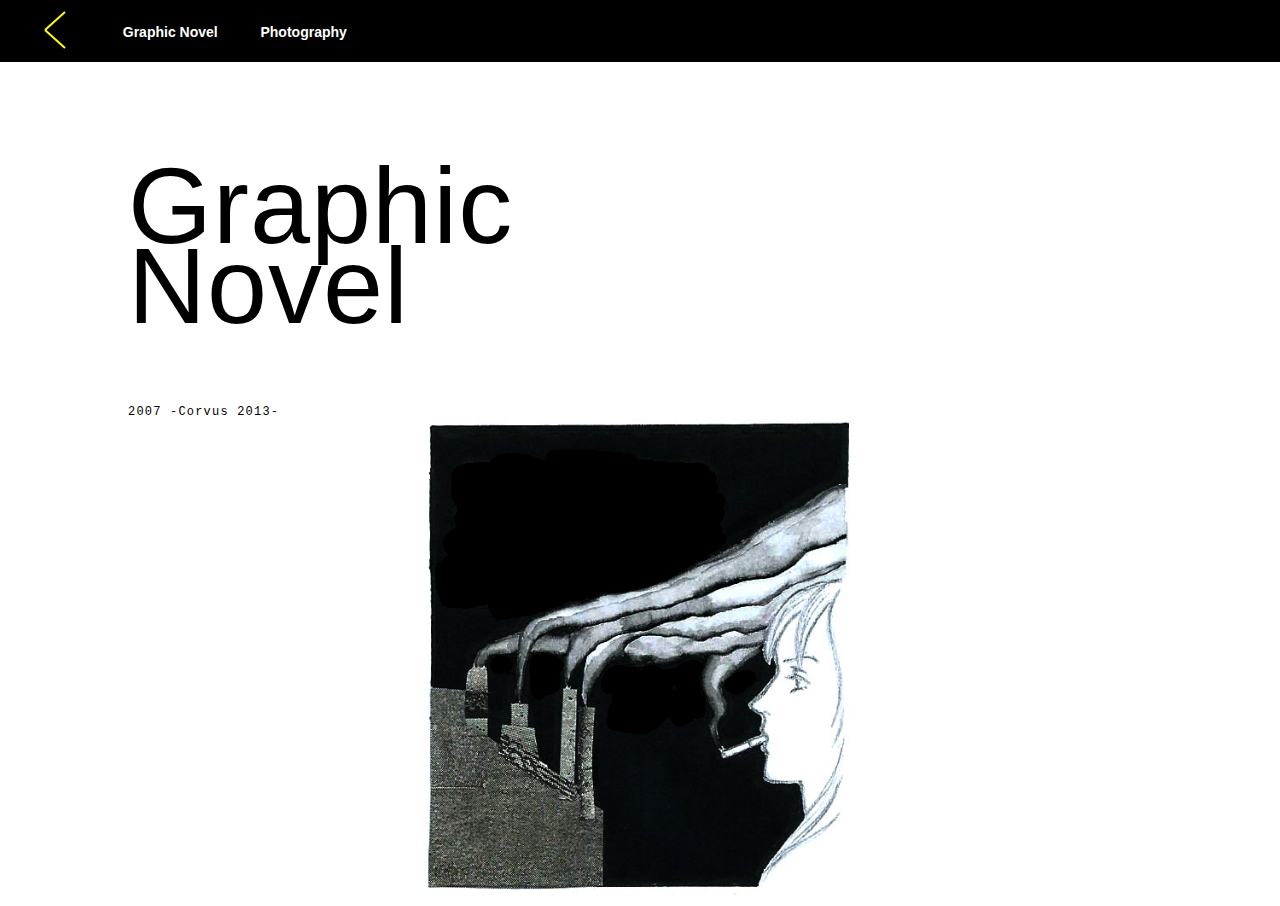
==== works.html @ 2b560200 "Add files via upload" ====
<!DOCTYPE html>
<html>
	<head>
		<meta charset="utf-8">
		<meta name="viewport" content="width=device-width, initial-scale=1">
		<meta name="description" content="I want to make website">
		<link rel="icon" type="image/png" sizes="64x64" href="./img/logo.png">
		<title>Udaldi - works</title>
		<link rel="stylesheet" href="./css/normalize.css">
		<link rel="stylesheet" href="./css/gridsystem.css">
		<link rel="stylesheet" href="./css/common.css">
		<link rel="stylesheet" href="./css/works.css">
	</head>

	<body>
		<div class="wrapper">
			<div class="top_frame">
				<div class="top_bg">
					<nav>
						<div class="xs_layout">
							<input type="checkbox" class="naviCheck" checked="checked" id="xs_nav" style="display: none;" />
							<label id="xs_nav_label" for="xs_nav">
								<svg class="visible_checked"><use xlink:href="#menu"></use></svg>
								<svg class="hidden_checked"><use xlink:href="#cross"></use></svg>
							</label>
							<div id="xs_navbar">
								<ul>
									<li><a href="index.html#works"><svg><use xlink:href="#goprev"></use></svg></a></li>
									<li><a href="#graphicNovel">Graphic Novel</a></li>
									<li><a href="#photography">Photography</a></li>
								</ul>
							</div><!-- xs_navbar -->
						</div><!-- xs_layout -->
						<div class="md_layout white_text">
							<ul id="navbar">
								<li><a href="index.html#works"><svg><use xlink:href="#goprev"></use></svg></a></li>
								<li><a href="#graphicNovel">Graphic Novel</a></li>
								<li><a href="#photography">Photography</a></li>
							</ul>
						</div><!-- md_layout -->
					</nav>
					
					<!-- PRELUDIO -->
					<div id="top" class="setAnchor"></div>
					<div class="contentSpace">
						<div class="chapterName">Graphic<br />Novel<br /><br /></div>
						<div id="graphicNovel_bg">
							<div class="workTypewriter black_text">
								<p id="captureText"></p>
							</div>
						</div>
					</div>
				</div><!--contentSpace-->
			</div><!--top_frame-->
			
			
			
			<div class="pagetop">
				<a href="#"><svg><use xlink:href="#pagetop"></use></svg></a>
			</div>
			
			
			<footer>
				<p class="copyright gray_text">Copyright &copy; 2019 Udaldi. All Rights Reserved.</p>
			</footer>
		</div><!--wrapper-->
		
		<script type="text/javascript" src="./js/jquery.min.js"></script>
		<script type="text/javascript" src="./js/works.js"></script>
		
		<svg version="1.1" xmlns="http://www.w3.org/2000/svg" xmlns:xlink="http://www.w3.org/1999/xlink" style="display: none;">
			<symbol id="menu">
				<line x1="2" x2="38" y1="5" y2="5" stroke-width="2"/>
				<line x1="2" x2="38" y1="20" y2="20" stroke-width="2"/>
				<line x1="2" x2="38" y1="35" y2="35" stroke-width="2"/>
			</symbol>
			<symbol id="cross">
				<line x1="5" x2="35" y1="5" y2="35" stroke-width="2"/>
				<line x1="5" x2="35" y1="35" y2="5" stroke-width="2"/>
			</symbol>
			<symbol id="godown">
				<line x1="2" x2="20" y1="5" y2="25" stroke-width="2"/>
				<line x1="20" x2="38" y1="25" y2="5" stroke-width="2"/>
			</symbol>
			<symbol id="goprev">
				<line x1="5" x2="25" y1="20" y2="2" stroke-width="2"/>
				<line x1="5" x2="25" y1="20" y2="38" stroke-width="2"/>
			</symbol>
			<symbol id="gonext">
				<line x1="5" x2="25" y1="2" y2="20" stroke-width="2"/>
				<line x1="25" x2="5" y1="20" y2="38" stroke-width="2"/>
			</symbol>
			<symbol id="pagetop">
				<line x1="2" x2="20" y1="30" y2="10" stroke-width="2"/>
				<line x1="20" x2="38" y1="10" y2="30" stroke-width="2"/>
				<line x1="2" x2="20" y1="20" y2="0" stroke-width="2"/>
				<line x1="20" x2="38" y1="0" y2="20" stroke-width="2"/>
			</symbol>
			<symbol id="clickme">
				<circle cx="90" cy="90" r="20" stroke-width="10" stroke-opacity="0.9"/>
				<circle cx="90" cy="90" r="40" stroke-width="10" stroke-opacity="0.7"/>
				<circle cx="90" cy="90" r="80" stroke-width="5" stroke-opacity="0.4"/ >
			</symbol>
		</svg>
	</body>
</html>
---- css/gridsystem.css ----
@charset "UTF-8";

.row {
  margin-right: -15px;
  margin-left: -15px;
}
.img-responsive {
  display: block;
  max-width: 100%;
  height: auto;
}
.col-xs-1, .col-sm-1, .col-md-1, .col-lg-1, .col-xs-2, .col-sm-2, .col-md-2, .col-lg-2, .col-xs-3, .col-sm-3, .col-md-3, .col-lg-3, .col-xs-4, .col-sm-4, .col-md-4, .col-lg-4, .col-xs-5, .col-sm-5, .col-md-5, .col-lg-5, .col-xs-6, .col-sm-6, .col-md-6, .col-lg-6, .col-xs-7, .col-sm-7, .col-md-7, .col-lg-7, .col-xs-8, .col-sm-8, .col-md-8, .col-lg-8, .col-xs-9, .col-sm-9, .col-md-9, .col-lg-9, .col-xs-10, .col-sm-10, .col-md-10, .col-lg-10, .col-xs-11, .col-sm-11, .col-md-11, .col-lg-11, .col-xs-12, .col-sm-12, .col-md-12, .col-lg-12 {
  position: relative;
  min-height: 1px;
  padding-right: 15px;
  padding-left: 15px;
}
.col-xs-1, .col-xs-2, .col-xs-3, .col-xs-4, .col-xs-5, .col-xs-6, .col-xs-7, .col-xs-8, .col-xs-9, .col-xs-10, .col-xs-11, .col-xs-12 {
  float: left;
}
.col-xs-12 {
  width: 100%;
}
.col-xs-11 {
  width: 91.66666667%;
}
.col-xs-10 {
  width: 83.33333333%;
}
.col-xs-9 {
  width: 75%;
}
.col-xs-8 {
  width: 66.66666667%;
}
.col-xs-7 {
  width: 58.33333333%;
}
.col-xs-6 {
  width: 50%;
}
.col-xs-5 {
  width: 41.66666667%;
}
.col-xs-4 {
  width: 33.33333333%;
}
.col-xs-3 {
  width: 25%;
}
.col-xs-2 {
  width: 16.66666667%;
}
.col-xs-1 {
  width: 8.33333333%;
}
.col-xs-pull-12 {
  right: 100%;
}
.col-xs-pull-11 {
  right: 91.66666667%;
}
.col-xs-pull-10 {
  right: 83.33333333%;
}
.col-xs-pull-9 {
  right: 75%;
}
.col-xs-pull-8 {
  right: 66.66666667%;
}
.col-xs-pull-7 {
  right: 58.33333333%;
}
.col-xs-pull-6 {
  right: 50%;
}
.col-xs-pull-5 {
  right: 41.66666667%;
}
.col-xs-pull-4 {
  right: 33.33333333%;
}
.col-xs-pull-3 {
  right: 25%;
}
.col-xs-pull-2 {
  right: 16.66666667%;
}
.col-xs-pull-1 {
  right: 8.33333333%;
}
.col-xs-pull-0 {
  right: auto;
}
.col-xs-push-12 {
  left: 100%;
}
.col-xs-push-11 {
  left: 91.66666667%;
}
.col-xs-push-10 {
  left: 83.33333333%;
}
.col-xs-push-9 {
  left: 75%;
}
.col-xs-push-8 {
  left: 66.66666667%;
}
.col-xs-push-7 {
  left: 58.33333333%;
}
.col-xs-push-6 {
  left: 50%;
}
.col-xs-push-5 {
  left: 41.66666667%;
}
.col-xs-push-4 {
  left: 33.33333333%;
}
.col-xs-push-3 {
  left: 25%;
}
.col-xs-push-2 {
  left: 16.66666667%;
}
.col-xs-push-1 {
  left: 8.33333333%;
}
.col-xs-push-0 {
  left: auto;
}
.col-xs-offset-12 {
  margin-left: 100%;
}
.col-xs-offset-11 {
  margin-left: 91.66666667%;
}
.col-xs-offset-10 {
  margin-left: 83.33333333%;
}
.col-xs-offset-9 {
  margin-left: 75%;
}
.col-xs-offset-8 {
  margin-left: 66.66666667%;
}
.col-xs-offset-7 {
  margin-left: 58.33333333%;
}
.col-xs-offset-6 {
  margin-left: 50%;
}
.col-xs-offset-5 {
  margin-left: 41.66666667%;
}
.col-xs-offset-4 {
  margin-left: 33.33333333%;
}
.col-xs-offset-3 {
  margin-left: 25%;
}
.col-xs-offset-2 {
  margin-left: 16.66666667%;
}
.col-xs-offset-1 {
  margin-left: 8.33333333%;
}
.col-xs-offset-0 {
  margin-left: 0;
}
@media (min-width: 768px) {
  .col-sm-1, .col-sm-2, .col-sm-3, .col-sm-4, .col-sm-5, .col-sm-6, .col-sm-7, .col-sm-8, .col-sm-9, .col-sm-10, .col-sm-11, .col-sm-12 {
    float: left;
  }
  .col-sm-12 {
    width: 100%;
  }
  .col-sm-11 {
    width: 91.66666667%;
  }
  .col-sm-10 {
    width: 83.33333333%;
  }
  .col-sm-9 {
    width: 75%;
  }
  .col-sm-8 {
    width: 66.66666667%;
  }
  .col-sm-7 {
    width: 58.33333333%;
  }
  .col-sm-6 {
    width: 50%;
  }
  .col-sm-5 {
    width: 41.66666667%;
  }
  .col-sm-4 {
    width: 33.33333333%;
  }
  .col-sm-3 {
    width: 25%;
  }
  .col-sm-2 {
    width: 16.66666667%;
  }
  .col-sm-1 {
    width: 8.33333333%;
  }
  .col-sm-pull-12 {
    right: 100%;
  }
  .col-sm-pull-11 {
    right: 91.66666667%;
  }
  .col-sm-pull-10 {
    right: 83.33333333%;
  }
  .col-sm-pull-9 {
    right: 75%;
  }
  .col-sm-pull-8 {
    right: 66.66666667%;
  }
  .col-sm-pull-7 {
    right: 58.33333333%;
  }
  .col-sm-pull-6 {
    right: 50%;
  }
  .col-sm-pull-5 {
    right: 41.66666667%;
  }
  .col-sm-pull-4 {
    right: 33.33333333%;
  }
  .col-sm-pull-3 {
    right: 25%;
  }
  .col-sm-pull-2 {
    right: 16.66666667%;
  }
  .col-sm-pull-1 {
    right: 8.33333333%;
  }
  .col-sm-pull-0 {
    right: auto;
  }
  .col-sm-push-12 {
    left: 100%;
  }
  .col-sm-push-11 {
    left: 91.66666667%;
  }
  .col-sm-push-10 {
    left: 83.33333333%;
  }
  .col-sm-push-9 {
    left: 75%;
  }
  .col-sm-push-8 {
    left: 66.66666667%;
  }
  .col-sm-push-7 {
    left: 58.33333333%;
  }
  .col-sm-push-6 {
    left: 50%;
  }
  .col-sm-push-5 {
    left: 41.66666667%;
  }
  .col-sm-push-4 {
    left: 33.33333333%;
  }
  .col-sm-push-3 {
    left: 25%;
  }
  .col-sm-push-2 {
    left: 16.66666667%;
  }
  .col-sm-push-1 {
    left: 8.33333333%;
  }
  .col-sm-push-0 {
    left: auto;
  }
  .col-sm-offset-12 {
    margin-left: 100%;
  }
  .col-sm-offset-11 {
    margin-left: 91.66666667%;
  }
  .col-sm-offset-10 {
    margin-left: 83.33333333%;
  }
  .col-sm-offset-9 {
    margin-left: 75%;
  }
  .col-sm-offset-8 {
    margin-left: 66.66666667%;
  }
  .col-sm-offset-7 {
    margin-left: 58.33333333%;
  }
  .col-sm-offset-6 {
    margin-left: 50%;
  }
  .col-sm-offset-5 {
    margin-left: 41.66666667%;
  }
  .col-sm-offset-4 {
    margin-left: 33.33333333%;
  }
  .col-sm-offset-3 {
    margin-left: 25%;
  }
  .col-sm-offset-2 {
    margin-left: 16.66666667%;
  }
  .col-sm-offset-1 {
    margin-left: 8.33333333%;
  }
  .col-sm-offset-0 {
    margin-left: 0;
  }
}
@media (min-width: 992px) {
  .col-md-1, .col-md-2, .col-md-3, .col-md-4, .col-md-5, .col-md-6, .col-md-7, .col-md-8, .col-md-9, .col-md-10, .col-md-11, .col-md-12 {
    float: left;
  }
  .col-md-12 {
    width: 100%;
  }
  .col-md-11 {
    width: 91.66666667%;
  }
  .col-md-10 {
    width: 83.33333333%;
  }
  .col-md-9 {
    width: 75%;
  }
  .col-md-8 {
    width: 66.66666667%;
  }
  .col-md-7 {
    width: 58.33333333%;
  }
  .col-md-6 {
    width: 50%;
  }
  .col-md-5 {
    width: 41.66666667%;
  }
  .col-md-4 {
    width: 33.33333333%;
  }
  .col-md-3 {
    width: 25%;
  }
  .col-md-2 {
    width: 16.66666667%;
  }
  .col-md-1 {
    width: 8.33333333%;
  }
  .col-md-pull-12 {
    right: 100%;
  }
  .col-md-pull-11 {
    right: 91.66666667%;
  }
  .col-md-pull-10 {
    right: 83.33333333%;
  }
  .col-md-pull-9 {
    right: 75%;
  }
  .col-md-pull-8 {
    right: 66.66666667%;
  }
  .col-md-pull-7 {
    right: 58.33333333%;
  }
  .col-md-pull-6 {
    right: 50%;
  }
  .col-md-pull-5 {
    right: 41.66666667%;
  }
  .col-md-pull-4 {
    right: 33.33333333%;
  }
  .col-md-pull-3 {
    right: 25%;
  }
  .col-md-pull-2 {
    right: 16.66666667%;
  }
  .col-md-pull-1 {
    right: 8.33333333%;
  }
  .col-md-pull-0 {
    right: auto;
  }
  .col-md-push-12 {
    left: 100%;
  }
  .col-md-push-11 {
    left: 91.66666667%;
  }
  .col-md-push-10 {
    left: 83.33333333%;
  }
  .col-md-push-9 {
    left: 75%;
  }
  .col-md-push-8 {
    left: 66.66666667%;
  }
  .col-md-push-7 {
    left: 58.33333333%;
  }
  .col-md-push-6 {
    left: 50%;
  }
  .col-md-push-5 {
    left: 41.66666667%;
  }
  .col-md-push-4 {
    left: 33.33333333%;
  }
  .col-md-push-3 {
    left: 25%;
  }
  .col-md-push-2 {
    left: 16.66666667%;
  }
  .col-md-push-1 {
    left: 8.33333333%;
  }
  .col-md-push-0 {
    left: auto;
  }
  .col-md-offset-12 {
    margin-left: 100%;
  }
  .col-md-offset-11 {
    margin-left: 91.66666667%;
  }
  .col-md-offset-10 {
    margin-left: 83.33333333%;
  }
  .col-md-offset-9 {
    margin-left: 75%;
  }
  .col-md-offset-8 {
    margin-left: 66.66666667%;
  }
  .col-md-offset-7 {
    margin-left: 58.33333333%;
  }
  .col-md-offset-6 {
    margin-left: 50%;
  }
  .col-md-offset-5 {
    margin-left: 41.66666667%;
  }
  .col-md-offset-4 {
    margin-left: 33.33333333%;
  }
  .col-md-offset-3 {
    margin-left: 25%;
  }
  .col-md-offset-2 {
    margin-left: 16.66666667%;
  }
  .col-md-offset-1 {
    margin-left: 8.33333333%;
  }
  .col-md-offset-0 {
    margin-left: 0;
  }
}
@media (min-width: 1200px) {
  .col-lg-1, .col-lg-2, .col-lg-3, .col-lg-4, .col-lg-5, .col-lg-6, .col-lg-7, .col-lg-8, .col-lg-9, .col-lg-10, .col-lg-11, .col-lg-12 {
    float: left;
  }
  .col-lg-12 {
    width: 100%;
  }
  .col-lg-11 {
    width: 91.66666667%;
  }
  .col-lg-10 {
    width: 83.33333333%;
  }
  .col-lg-9 {
    width: 75%;
  }
  .col-lg-8 {
    width: 66.66666667%;
  }
  .col-lg-7 {
    width: 58.33333333%;
  }
  .col-lg-6 {
    width: 50%;
  }
  .col-lg-5 {
    width: 41.66666667%;
  }
  .col-lg-4 {
    width: 33.33333333%;
  }
  .col-lg-3 {
    width: 25%;
  }
  .col-lg-2 {
    width: 16.66666667%;
  }
  .col-lg-1 {
    width: 8.33333333%;
  }
  .col-lg-pull-12 {
    right: 100%;
  }
  .col-lg-pull-11 {
    right: 91.66666667%;
  }
  .col-lg-pull-10 {
    right: 83.33333333%;
  }
  .col-lg-pull-9 {
    right: 75%;
  }
  .col-lg-pull-8 {
    right: 66.66666667%;
  }
  .col-lg-pull-7 {
    right: 58.33333333%;
  }
  .col-lg-pull-6 {
    right: 50%;
  }
  .col-lg-pull-5 {
    right: 41.66666667%;
  }
  .col-lg-pull-4 {
    right: 33.33333333%;
  }
  .col-lg-pull-3 {
    right: 25%;
  }
  .col-lg-pull-2 {
    right: 16.66666667%;
  }
  .col-lg-pull-1 {
    right: 8.33333333%;
  }
  .col-lg-pull-0 {
    right: auto;
  }
  .col-lg-push-12 {
    left: 100%;
  }
  .col-lg-push-11 {
    left: 91.66666667%;
  }
  .col-lg-push-10 {
    left: 83.33333333%;
  }
  .col-lg-push-9 {
    left: 75%;
  }
  .col-lg-push-8 {
    left: 66.66666667%;
  }
  .col-lg-push-7 {
    left: 58.33333333%;
  }
  .col-lg-push-6 {
    left: 50%;
  }
  .col-lg-push-5 {
    left: 41.66666667%;
  }
  .col-lg-push-4 {
    left: 33.33333333%;
  }
  .col-lg-push-3 {
    left: 25%;
  }
  .col-lg-push-2 {
    left: 16.66666667%;
  }
  .col-lg-push-1 {
    left: 8.33333333%;
  }
  .col-lg-push-0 {
    left: auto;
  }
  .col-lg-offset-12 {
    margin-left: 100%;
  }
  .col-lg-offset-11 {
    margin-left: 91.66666667%;
  }
  .col-lg-offset-10 {
    margin-left: 83.33333333%;
  }
  .col-lg-offset-9 {
    margin-left: 75%;
  }
  .col-lg-offset-8 {
    margin-left: 66.66666667%;
  }
  .col-lg-offset-7 {
    margin-left: 58.33333333%;
  }
  .col-lg-offset-6 {
    margin-left: 50%;
  }
  .col-lg-offset-5 {
    margin-left: 41.66666667%;
  }
  .col-lg-offset-4 {
    margin-left: 33.33333333%;
  }
  .col-lg-offset-3 {
    margin-left: 25%;
  }
  .col-lg-offset-2 {
    margin-left: 16.66666667%;
  }
  .col-lg-offset-1 {
    margin-left: 8.33333333%;
  }
  .col-lg-offset-0 {
    margin-left: 0;
  }
}
---- css/common.css ----
@charset "UTF-8";

/* Variables fijos:
	max-width: 1400px;
	xs-design-margin-left: 20px;
	md-design-margin-left: 10%;
	navbar-height: 62px;
*/

/* font color */
.black_text {color: #000000; }
.white_text {color: #ffffff; }
.gray_text {color: #a0a0a0; }
.darkGray_text {color: #444444; }
.red_text {color: #cc1111; }
.orange_text {color: #e53300; }
.cream_text {color: #e0cda7; }
.green_text {color: #00712f; }

/* header */
html, body {
	height: 100%;
	width: 100%;
	cursor: url("../img/cursor3.png") 12 12, auto;
	font-family: Helvetica, Arial;
	font-size: 10px;
}
a {
	cursor: url("../img/cursor4.png") 12 12, auto;
}
.wrapper {
	height: 100%;
	width: 100%;
	max-width: 1400px;
	margin-left: auto;
	margin-right: auto;
}
/* Navigation */
nav {
	position: fixed;
	height: 62px;
	width: 100%;
	max-width: 1400px;
	z-index: 2;
	background: #000000;
}

#navbar > li {
	display: inline-block;
	vertical-align: middle;
	padding-right: 4rem;
	font-size: 1.4rem;
	font-weight: bold;
}
#navbar > li:hover {
	color: yellow;
}
#navbar > li svg {
	fill: transparent;
	width: 40px;
	height: 40px;
}
#xs_nav_label {
	cursor: url("../img/cursor4.png") 12 12, auto;
}
#xs_nav_label svg {
	fill: transparent;
	width: 40px;
	height: 40px;
	margin-top: 8px;
	margin-left: 3.5rem;
}
.visible_checked {
	display: none;
}
.hidden_checked {
	display: block;
}
#xs_nav:checked + label .hidden_checked {
	display: none;
}
#xs_nav:checked + label .visible_checked {
	display: block;
}
#xs_nav_label svg:hover {
	stroke: white;
}
#xs_nav:checked ~ #xs_navbar {
	display: none;
}
#xs_navbar {
	display: block;
	position: fixed;
	top: 62px;
	left: 0;
	width: 100%;
	height: 100%;
	min-height: 500px;
	background: rgba(55,55,55,.9);
	z-index: 10;
}
#xs_navbar ul {
	list-style-type: none;
	font-size: 2rem;
	margin-top: 3rem;
	color: #ffffff;
	font-weight: bold;
}
#xs_navbar li {
	margin-top: 3rem;
}
#xs_navbar a:hover {
	color: yellow;
}
#xs_navbar svg {
	fill: transparent;
	width: 40px;
	height: 40px;
}
/* Body under nav */
.content {
	position: relative;
	height: 100%;
	width: 100%;
	max-width: 1400px;
	margin-left: auto;
	margin-right: auto;
	margin: 2rem;
	top: 100px;
}
.contentSpace {
	padding: 100px 20px 0px;
	height: 100%;
}
@media (min-width: 768px) {
	.contentSpace {
		padding-top: 13%;
		padding-left: 10%;
		width: 80%;
		height: 80%;
		text-align: left;
		float: left;
	}
}
.setAnchor {
  position: relative;
 // top: -62px;
}
#goDown {
	position: relative;
	width: 20%;
	height: 30px;
	left: 40%;
	text-align: center;
	bottom: 30px;
	z-index: 3;
	-webkit-animation: vertVib 3s ease infinite;
}
#goDown svg {
	stroke: #ffffff;
	width: 40px;
	height: 40px;
}
@keyframes vertVib {
  0% { transform:translateY(0); }
  5% { transform:translateY(0);  }
  10% { transform:translateY(0); }
  20% { transform:translateY(-15px); }
  25% { transform:translateY(0); }
  30% { transform:translateY(-15px); }
  50% { transform:translateY(0); }
  100% { transform:translateY(0); }
}
@-webkit-keyframes vertVib {
  0% { -webkit-transform:translateY(0); }
  5% { -webkit-transform:translateY(0);  }
  10% { -webkit-transform:translateY(0); }
  20% { -webkit-transform:translateY(-15px); }
  25% { -webkit-transform:translateY(0); }
  30% { -webkit-transform:translateY(-15px); }
  50% { -webkit-transform:translateY(0); }
  100% { -webkit-transform:translateY(0); }
}
@-moz-keyframes vertVib {
  0% { -moz-transform:translateY(0); }
  5% { -moz-transform:translateY(0);  }
  10% { -moz-transform:translateY(0); }
  20% { -moz-transform:translateY(-15px); }
  25% { -moz-transform:translateY(0); }
  30% { -moz-transform:translateY(-15px); }
  50% { -moz-transform:translateY(0); }
  100% { -moz-transform:translateY(0); }
}
@-ms-keyframes vertVib {
  0% { -ms-transform:translateY(0); }
  5% { -ms-transform:translateY(0);  }
  10% { -ms-transform:translateY(0); }
  20% { -ms-transform:translateY(-15px); }
  25% { -ms-transform:translateY(0); }
  30% { -ms-transform:translateY(-15px); }
  50% { -ms-transform:translateY(0); }
  100% { -ms-transform:translateY(0); }
}
@-o-keyframes vertVib {
  0% { -o-transform:translateY(0); }
  5% { -o-transform:translateY(0);  }
  10% { -o-transform:translateY(0); }
  20% { -o-transform:translateY(-15px); }
  25% { -o-transform:translateY(0); }
  30% { -o-transform:translateY(-15px); }
  50% { -o-transform:translateY(0); }
  100% { -o-transform:translateY(0); }
}
.chapterName {
	letter-spacing: .3rem;
	font-family: helvetica;
	font-size: 5.8rem;
	line-height: 4rem;
}
.readable {
	text-shadow: #000000 0px 0 5px;
}
@media (min-width: 768px) {
	.chapterName {
		letter-spacing: .1rem;
		font-size: 10.8rem;
		line-height: 8rem;
	}
}

/* Got to the Top Page */
.pagetop {
	position: fixed;
	height: 40px;
	width: 100%;
	max-width: 1400px;
	bottom: 0px;
	text-align: right;
	z-index: 2;
	display: none;
}
.pagetop svg {
	fill: transparent;
	stroke: white;
	width: 60px;
	height: 40px;
}
.pagetop svg:hover {
	stroke: white;
}
/* footer */
footer {
	position: absolute;
	background: #ffffff;
	height: 100px;
	width: 100%;
	max-width: 1400px;
	cursor: url("../img/cursor2.png") 12 12, auto;
}
.copyright {
	text-align: center;
	font-family: arial;
	font-size: x-small;
	margin: 1.5rem;
}

/* Responsive Design */
@media (max-width: 767px) {
	.xs_layout {
		display: block;
	}
	.md_layout {
		display: none;
	}
	html, body {
		font-size: 9px;
	}
}
@media (min-width: 768px) {
	.xs_layout {
		display: none;
	}
	.md_layout {
		display: block;
	}
}
/* Navigation symbols color */
#navbar > li svg,
#xs_nav_label svg,
#xs_navbar svg,
.pagetop svg,
#xs_navbar svg {
	stroke: yellow;
}
---- css/works.css ----
@charset "UTF-8";

#work_bg {
	background-image: url("../img/worksBG.jpg");
	background-position: center;
	background-repeat: no-repeat;
	background-size: cover;
	margin-left: auto;
	margin-right: auto;
	width: 100%;
	height: 100%;
	padding: 0;
	z-index: 1;
}

.worksTblXS {
	font-family: Helvetica, Arial;
	font-size: 2rem;
	font-weight: normal;
	width: 100%;
	height: 65%;
	min-height: 350px;
	text-align: center;
	margin: 0 auto;
	table-layout: fixed;
}
.worksTblXS td {
	min-height: 150px;
	height: 33%;
	width: 100%;
	overflow: hidden;
}
.worksTblXS td > div {
	position: relative;
	padding: 10px;
}
#clickMe {
	text-align: center;
	padding-top: 10%;
	animation: blinker 7s linear infinite;
}
#clickMe svg {
	fill: transparent;
	stroke: #e0cda7;
	width: 180px;
	height: 180px;
}
@keyframes blinker {
  50% {
    opacity: 0;
  }
}
@media (min-width: 768px) {

}

/* WORKS.HTML */
/* workTypewriter effect */
#graphicNovel_bg {
	background-image: url("../img/workBG03.png");
	background-position: center;
	background-repeat: no-repeat;
	background-size: contain;
	margin-left: auto;
	margin-right: auto;
	width: 100%;
	height: 500px;
	padding: 0;
	z-index: 1;
}
.workTypewriter #captureText {
	position: relative;
	overflow: hidden;
	border-right: .10em solid transparent;
	white-space: nowrap;
	margin: 0 auto;
	letter-spacing: .10em;
	font-family: courier new, courier;
	font-size: 1.2rem;
	float: left;
	width: 0;
	-webkit-transition: all 2.8s linear 0s;
	transition: all 2.8s linear 0s;
}
.workTypewriter #captureText.type {
	width: 35rem;;
}
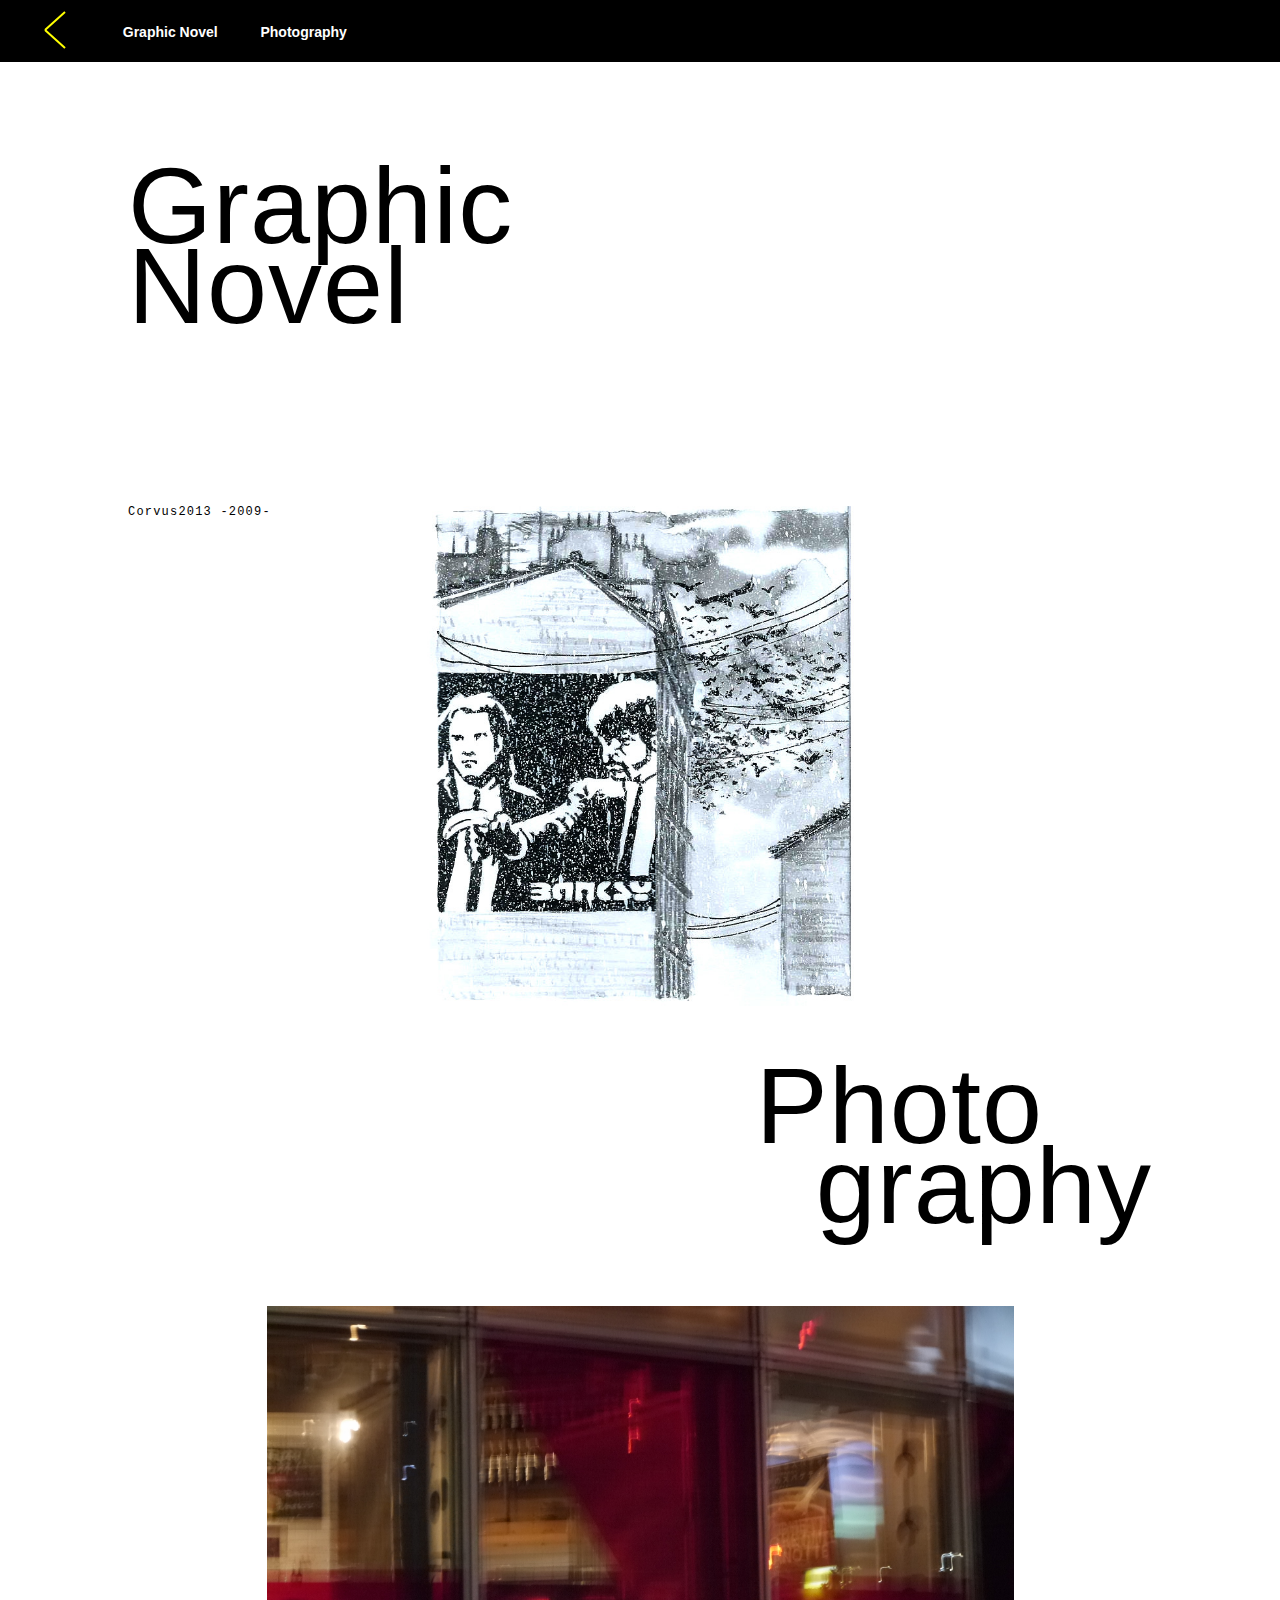
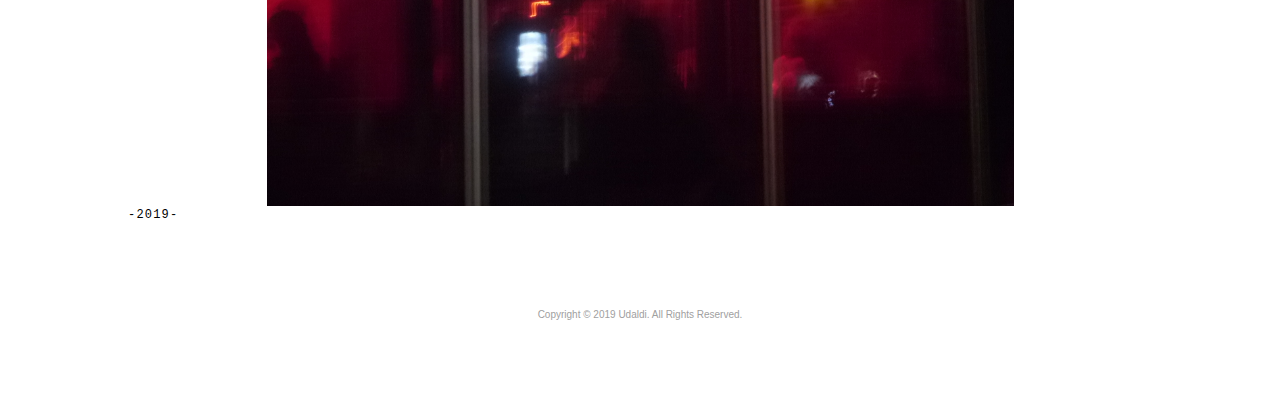
==== commit e2c141e2: "Add files via upload" ====
--- a/works.html
+++ b/works.html
@@ -16,55 +16,62 @@
 	<body>
 		<div class="wrapper">
 			<div class="top_frame">
-				<div class="top_bg">
-					<nav>
-						<div class="xs_layout">
-							<input type="checkbox" class="naviCheck" checked="checked" id="xs_nav" style="display: none;" />
-							<label id="xs_nav_label" for="xs_nav">
-								<svg class="visible_checked"><use xlink:href="#menu"></use></svg>
-								<svg class="hidden_checked"><use xlink:href="#cross"></use></svg>
-							</label>
-							<div id="xs_navbar">
-								<ul>
-									<li><a href="index.html#works"><svg><use xlink:href="#goprev"></use></svg></a></li>
-									<li><a href="#graphicNovel">Graphic Novel</a></li>
-									<li><a href="#photography">Photography</a></li>
-								</ul>
-							</div><!-- xs_navbar -->
-						</div><!-- xs_layout -->
-						<div class="md_layout white_text">
-							<ul id="navbar">
+				<nav>
+					<div class="xs_layout">
+						<input type="checkbox" class="naviCheck" checked="checked" id="xs_nav" style="display: none;" />
+						<label id="xs_nav_label" for="xs_nav">
+							<svg class="visible_checked"><use xlink:href="#menu"></use></svg>
+							<svg class="hidden_checked"><use xlink:href="#cross"></use></svg>
+						</label>
+						<div id="xs_navbar">
+							<ul>
 								<li><a href="index.html#works"><svg><use xlink:href="#goprev"></use></svg></a></li>
 								<li><a href="#graphicNovel">Graphic Novel</a></li>
 								<li><a href="#photography">Photography</a></li>
 							</ul>
-						</div><!-- md_layout -->
-					</nav>
-					
-					<!-- PRELUDIO -->
-					<div id="top" class="setAnchor"></div>
-					<div class="contentSpace">
-						<div class="chapterName">Graphic<br />Novel<br /><br /></div>
-						<div id="graphicNovel_bg">
-							<div class="workTypewriter black_text">
-								<p id="captureText"></p>
-							</div>
+						</div><!-- xs_navbar -->
+					</div><!-- xs_layout -->
+					<div class="md_layout white_text">
+						<ul id="navbar">
+							<li><a href="index.html#works"><svg><use xlink:href="#goprev"></use></svg></a></li>
+							<li><a href="#graphicNovel">Graphic Novel</a></li>
+							<li><a href="#photography">Photography</a></li>
+						</ul>
+					</div><!-- md_layout -->
+				</nav>
+				
+				<div id="graphicNovel" class="setAnchor"></div>
+				<div class="contentSpace">
+					<div class="chapterName">Graphic<br />Novel<br /><br /></div>
+					<div id="graphicNovel_bg">
+						<div class="workTypewriter black_text">
+							<p id="captureText"></p>
 						</div>
 					</div>
 				</div><!--contentSpace-->
 			</div><!--top_frame-->
 			
-			
-			
+			<div id="photography" class="setAnchor"></div>
+			<div class="top_frame">
+				<div class="contentSpace">
+					<div class="chapterName rightAlign">Photo&emsp;<br />graphy<br /><br /></div>
+					<div class="workTypewriter black_text">
+						<div id="photo_bg"></div>
+						<p id="picCapText"></p>
+					</div>
+					<footer>
+				<p class="copyright gray_text">Copyright &copy; 2019 Udaldi. All Rights Reserved.</p>
+			</footer>
+				</div>
+				
+			</div>
+
 			<div class="pagetop">
 				<a href="#"><svg><use xlink:href="#pagetop"></use></svg></a>
 			</div>
-			
-			
-			<footer>
-				<p class="copyright gray_text">Copyright &copy; 2019 Udaldi. All Rights Reserved.</p>
-			</footer>
+						
 		</div><!--wrapper-->
+		
 		
 		<script type="text/javascript" src="./js/jquery.min.js"></script>
 		<script type="text/javascript" src="./js/works.js"></script>
--- a/css/common.css
+++ b/css/common.css
@@ -16,6 +16,7 @@
 .orange_text {color: #e53300; }
 .cream_text {color: #e0cda7; }
 .green_text {color: #00712f; }
+.yellowBG {background-color: yellow;}
 
 /* header */
 html, body {
@@ -141,6 +142,10 @@
 		text-align: left;
 		float: left;
 	}
+}
+.rightAlign {
+	text-align: right;
+	float: right;
 }
 .setAnchor {
   position: relative;
@@ -250,7 +255,6 @@
 }
 /* footer */
 footer {
-	position: absolute;
 	background: #ffffff;
 	height: 100px;
 	width: 100%;
--- a/css/works.css
+++ b/css/works.css
@@ -1,5 +1,11 @@
 @charset "UTF-8";
 
+.top_frame {
+	background: #ffffff;
+	height: 100%;
+	width: 100%;
+//	overflow: hidden;
+}
 #work_bg {
 	background-image: url("../img/worksBG.jpg");
 	background-position: center;
@@ -50,25 +56,45 @@
     opacity: 0;
   }
 }
-@media (min-width: 768px) {
-
-}
 
 /* WORKS.HTML */
 /* workTypewriter effect */
 #graphicNovel_bg {
-	background-image: url("../img/workBG03.png");
+	background-image: url("../img/corvus2013.jpg");
 	background-position: center;
 	background-repeat: no-repeat;
 	background-size: contain;
 	margin-left: auto;
 	margin-right: auto;
 	width: 100%;
-	height: 500px;
+	height: 300px;
 	padding: 0;
 	z-index: 1;
 }
-.workTypewriter #captureText {
+#photo_bg {
+	background-image: url("../img/worksBG.jpg");
+	background-position: center;
+	background-repeat: no-repeat;
+	background-size: contain;
+	margin-left: auto;
+	margin-right: auto;
+	width: 100%;
+	height: 300px;
+	padding: 0;
+	z-index: 1;
+	display: inline-block;
+}
+@media (min-width: 768px) {
+	#graphicNovel_bg,
+	#photo_bg {
+		height: 500px;
+	}
+}
+.workTypewriter {
+	margin-bottom: 100px;
+}
+.workTypewriter #captureText,
+.workTypewriter #picCapText {
 	position: relative;
 	overflow: hidden;
 	border-right: .10em solid transparent;
@@ -82,6 +108,8 @@
 	-webkit-transition: all 2.8s linear 0s;
 	transition: all 2.8s linear 0s;
 }
-.workTypewriter #captureText.type {
+.workTypewriter #captureText.type,
+.workTypewriter #picCapText.type {
 	width: 35rem;;
 }
+
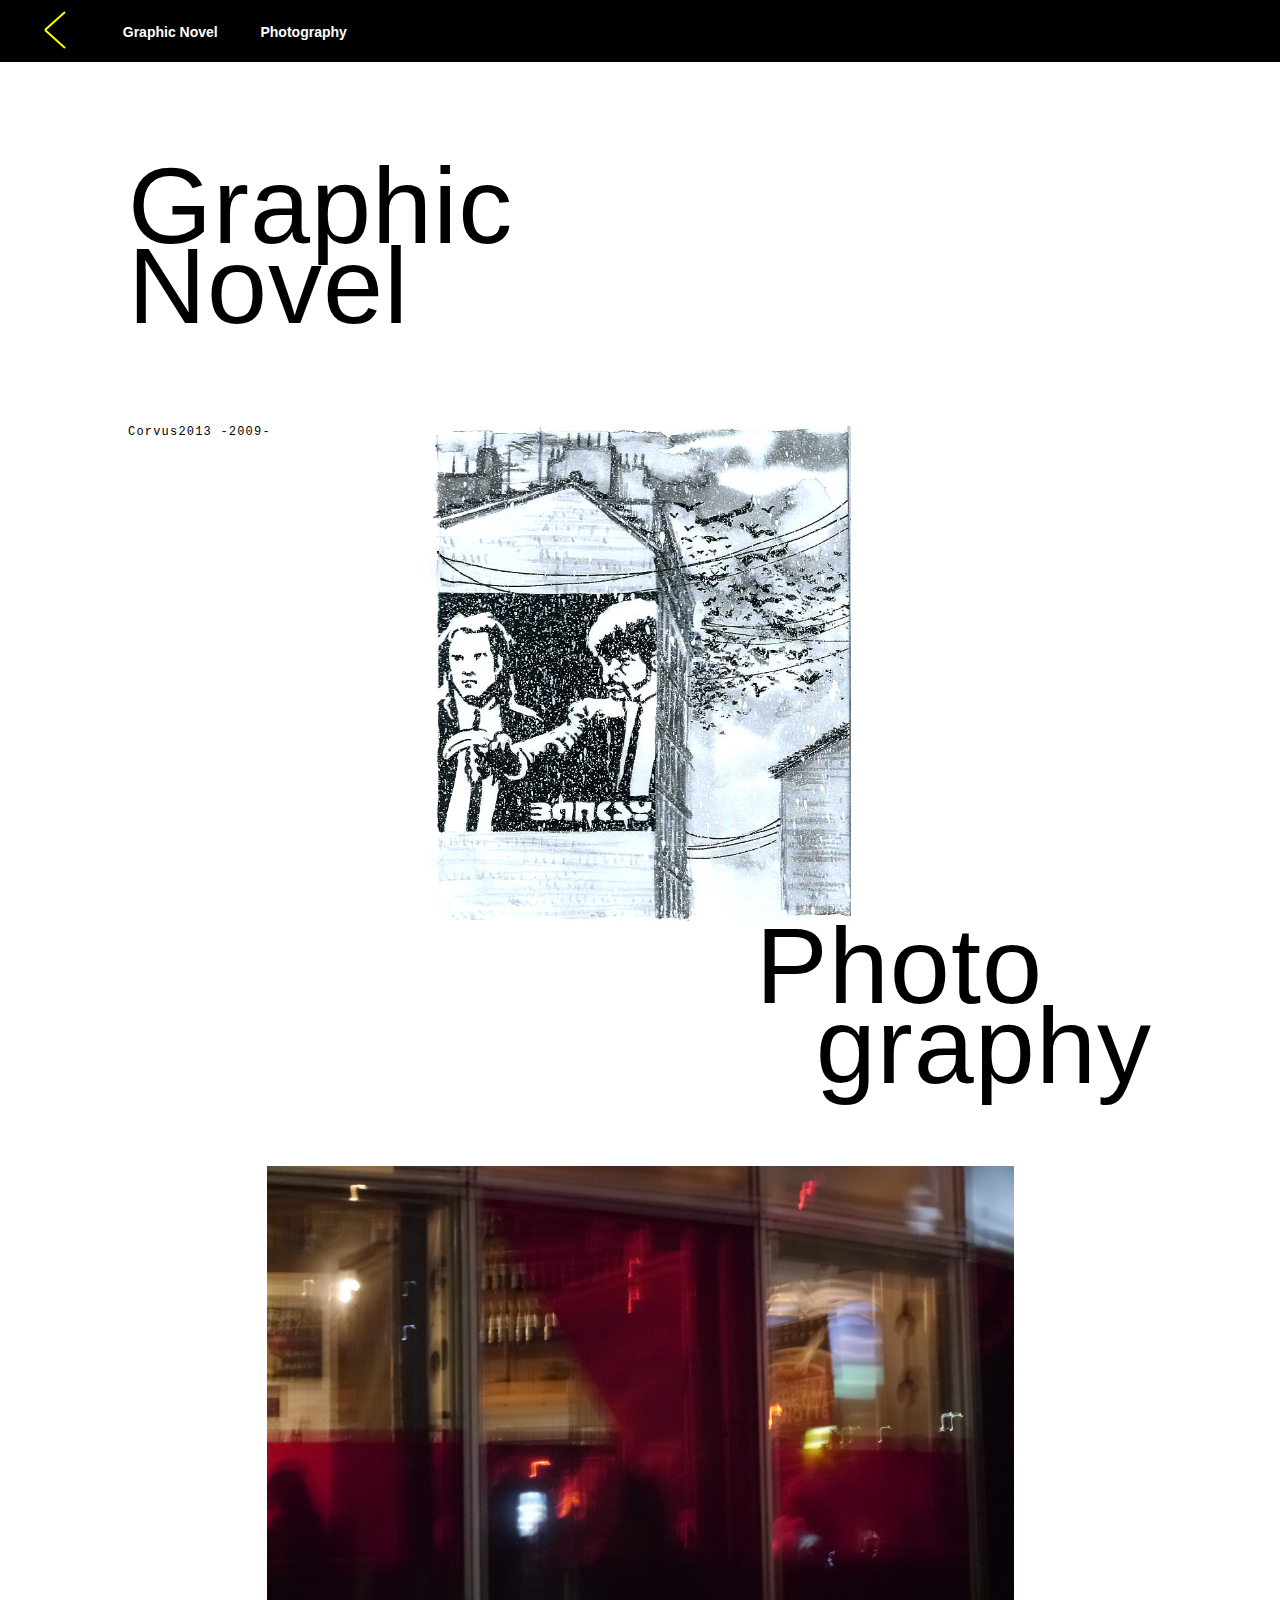
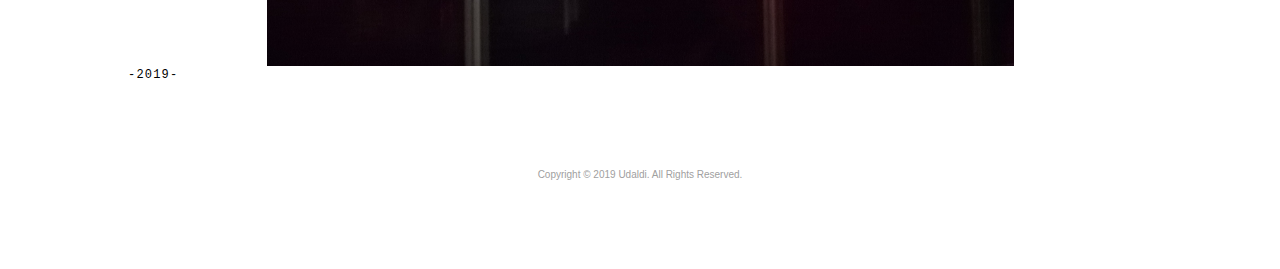
==== commit 58076ed8: "Add files via upload" ====
--- a/works.html
+++ b/works.html
@@ -42,30 +42,23 @@
 				
 				<div id="graphicNovel" class="setAnchor"></div>
 				<div class="contentSpace">
-					<div class="chapterName">Graphic<br />Novel<br /><br /></div>
+					<div class="chapterName">Graphic<br />Novel<br /></div>
 					<div id="graphicNovel_bg">
 						<div class="workTypewriter black_text">
 							<p id="captureText"></p>
 						</div>
 					</div>
-				</div><!--contentSpace-->
-			</div><!--top_frame-->
-			
-			<div id="photography" class="setAnchor"></div>
-			<div class="top_frame">
-				<div class="contentSpace">
+					<div id="photography" class="setAnchor"></div>
 					<div class="chapterName rightAlign">Photo&emsp;<br />graphy<br /><br /></div>
 					<div class="workTypewriter black_text">
 						<div id="photo_bg"></div>
 						<p id="picCapText"></p>
 					</div>
 					<footer>
-				<p class="copyright gray_text">Copyright &copy; 2019 Udaldi. All Rights Reserved.</p>
-			</footer>
-				</div>
-				
-			</div>
-
+						<p class="copyright gray_text">Copyright &copy; 2019 Udaldi. All Rights Reserved.</p>
+					</footer>
+				</div><!--contentSpace-->
+			</div><!--top_frame-->
 			<div class="pagetop">
 				<a href="#"><svg><use xlink:href="#pagetop"></use></svg></a>
 			</div>
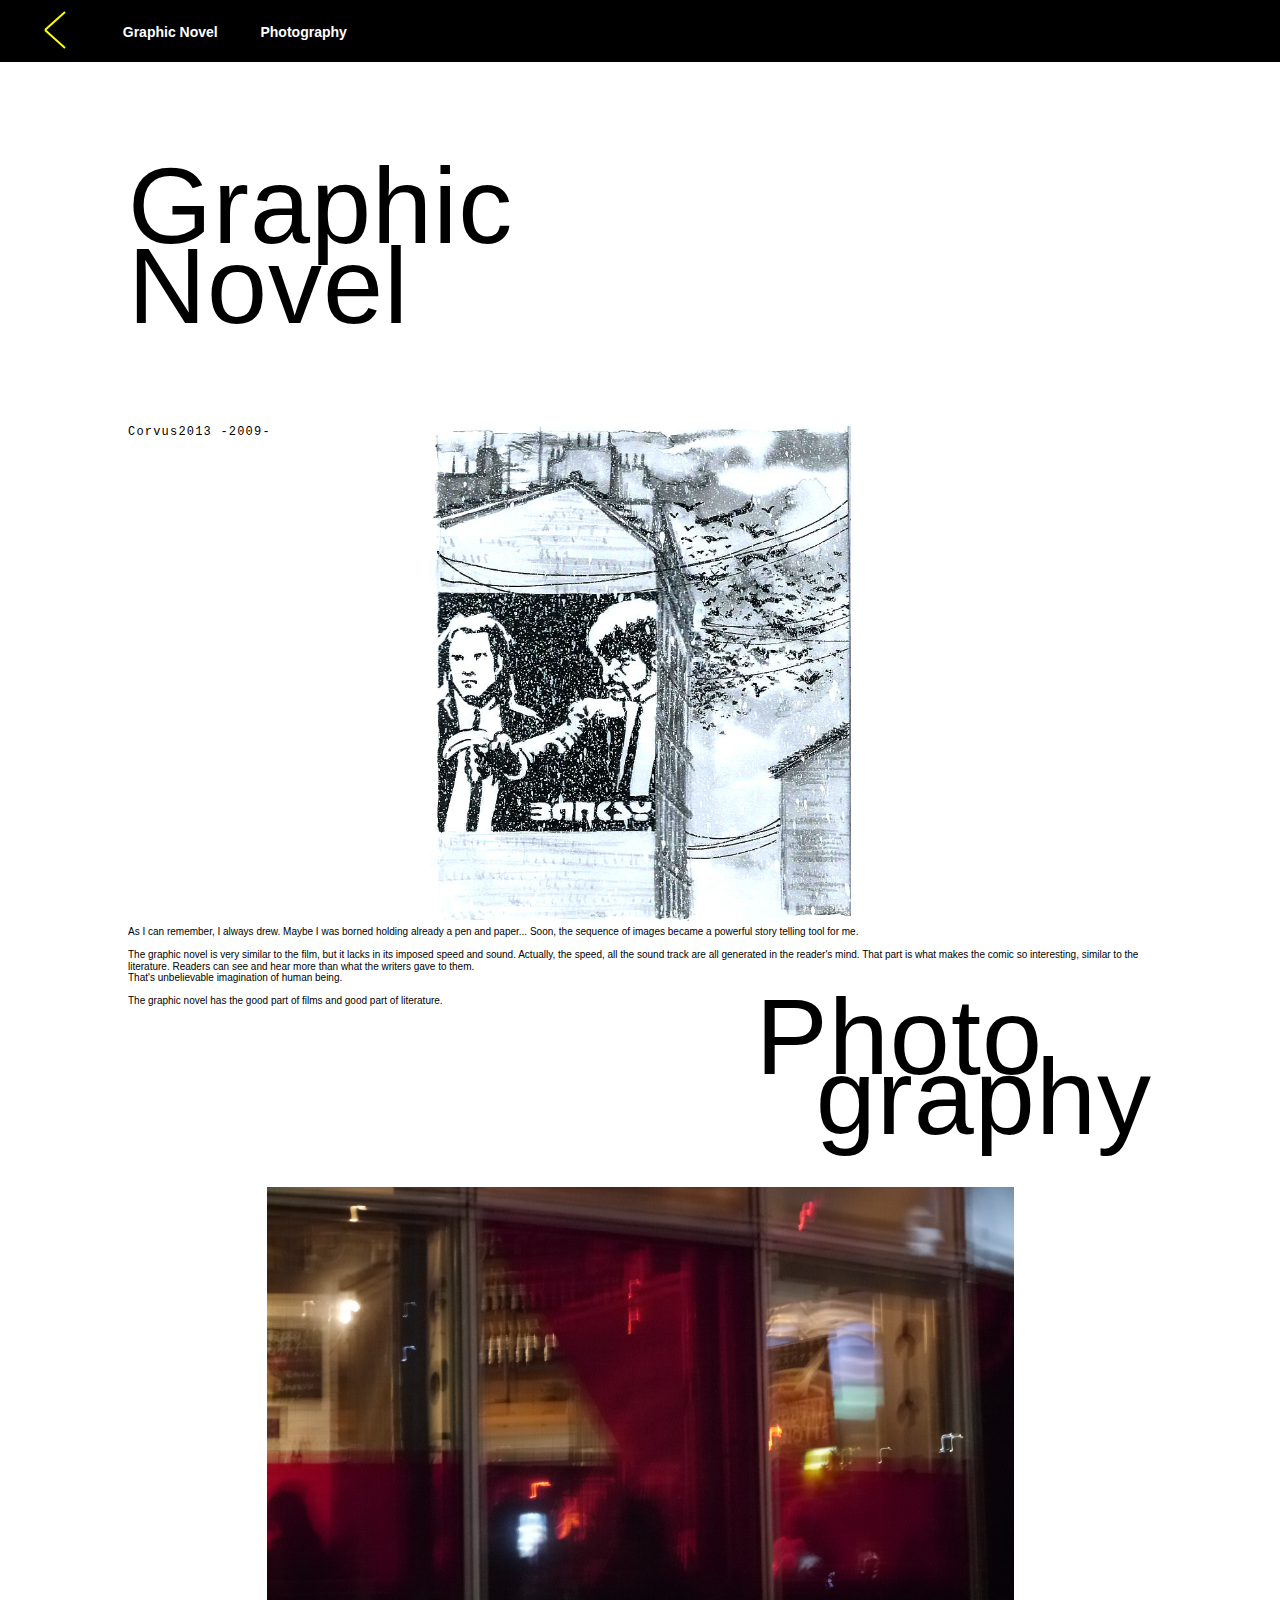
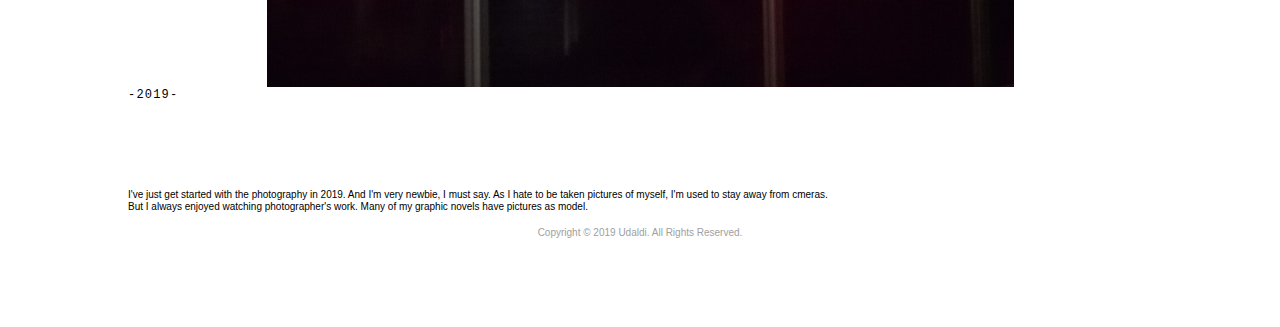
==== commit e5847588: "Add files via upload" ====
--- a/works.html
+++ b/works.html
@@ -48,11 +48,27 @@
 							<p id="captureText"></p>
 						</div>
 					</div>
+					<div class="explicando">
+						As I can remember, I always drew. Maybe I was borned holding already a pen and paper... 
+						Soon, the sequence of images became a powerful story telling tool for me. <br /><br />
+						The graphic novel is very similar to the film, but it lacks in its imposed speed and sound. 
+						Actually, the speed, all the sound track are all generated in the reader's mind. 
+						That part is what makes the comic so interesting, similar to the literature. 
+						Readers can see and hear more than what the writers gave to them.<br />
+						That's unbelievable imagination of human being.<br/><br />
+						The graphic novel has the good part of films and good part of literature.<br />
+					</div>
+					
 					<div id="photography" class="setAnchor"></div>
-					<div class="chapterName rightAlign">Photo&emsp;<br />graphy<br /><br /></div>
+					<div class="xs_layout chapterName rightAlign" style="line-height: 3rem">Photo&emsp;<br />graphy<br /><br /></div>
+					<div class="md_layout chapterName rightAlign" style="line-height: 6rem">Photo&emsp;<br />graphy<br /><br /></div>
 					<div class="workTypewriter black_text">
 						<div id="photo_bg"></div>
 						<p id="picCapText"></p>
+					</div>
+					<div class="explicando">
+						I've just get started with the photography in 2019. And I'm very newbie, I must say. As I hate to be taken pictures of myself, I'm used to stay away from cmeras.<br />
+						But I always enjoyed watching photographer's work. Many of my graphic novels have pictures as model. 
 					</div>
 					<footer>
 						<p class="copyright gray_text">Copyright &copy; 2019 Udaldi. All Rights Reserved.</p>
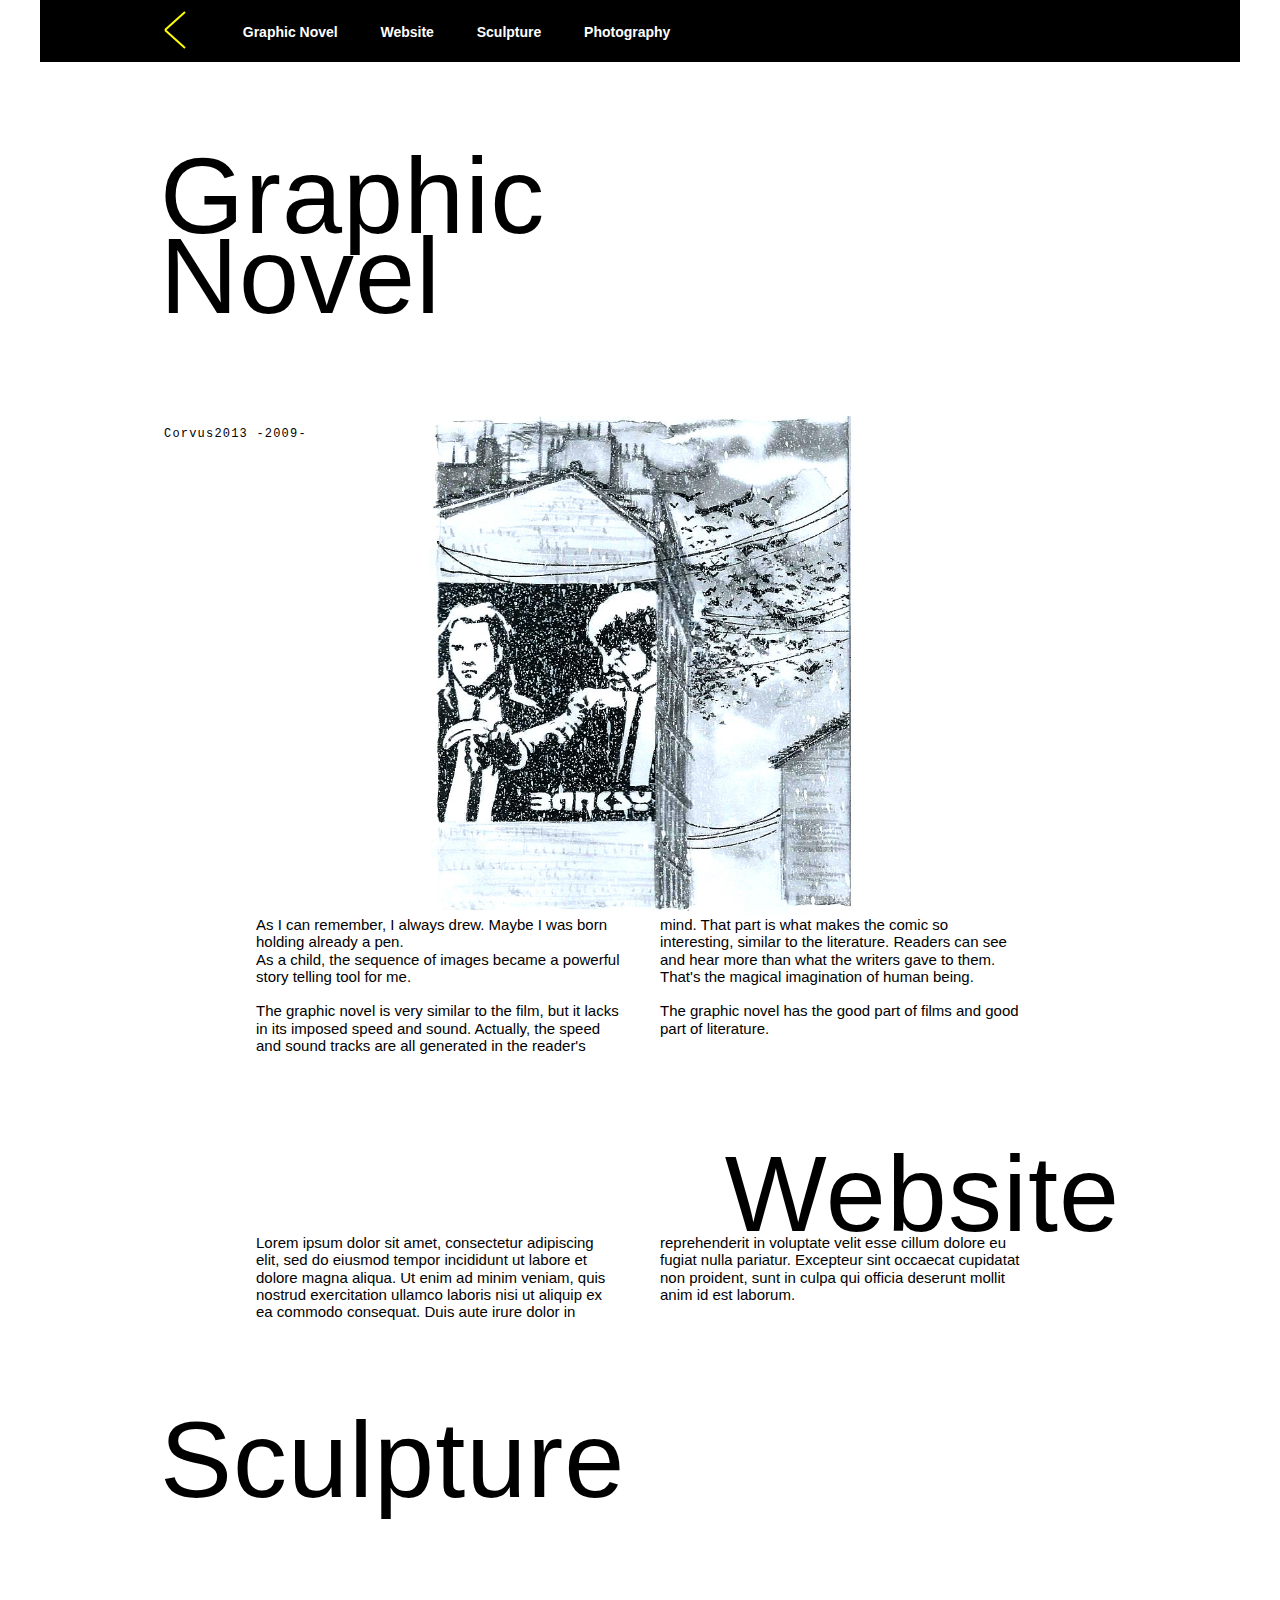
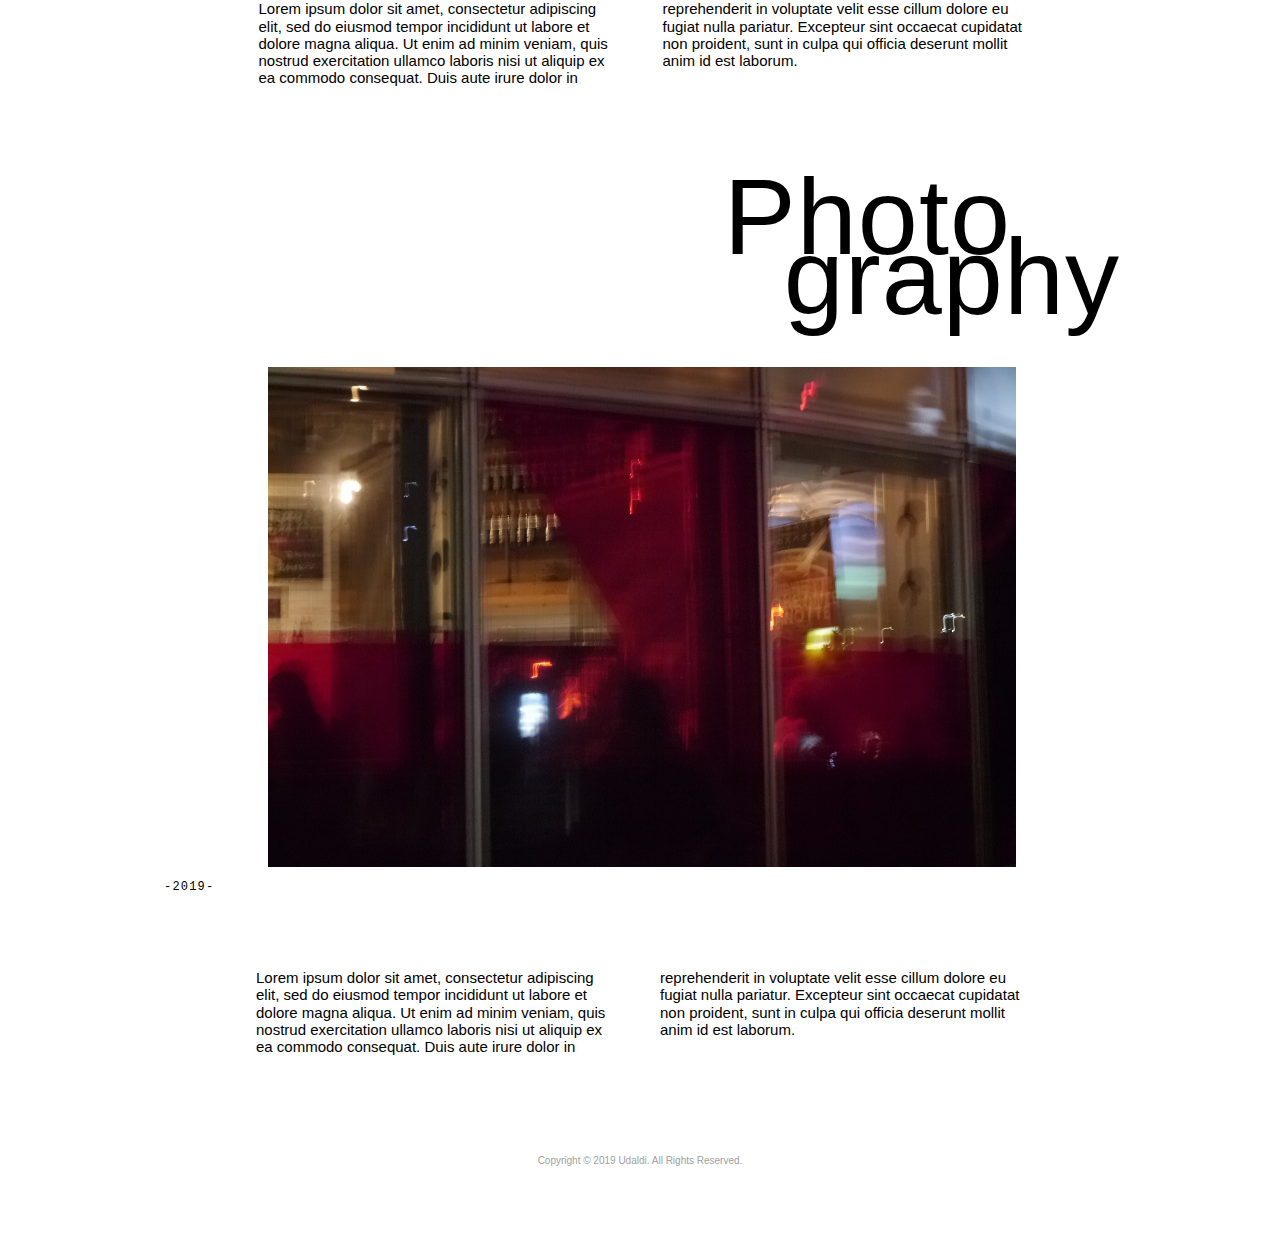
==== commit c60c95f3: "Add files via upload" ====
--- a/works.html
+++ b/works.html
@@ -1,4 +1,3 @@
-
 <!DOCTYPE html>
 <html>
 	<head>
@@ -27,6 +26,8 @@
 							<ul>
 								<li><a href="index.html#works"><svg><use xlink:href="#goprev"></use></svg></a></li>
 								<li><a href="#graphicNovel">Graphic Novel</a></li>
+								<li><a href="#web">Website</a></li>
+								<li><a href="#sculpture">Sculpture</a></li>
 								<li><a href="#photography">Photography</a></li>
 							</ul>
 						</div><!-- xs_navbar -->
@@ -35,6 +36,8 @@
 						<ul id="navbar">
 							<li><a href="index.html#works"><svg><use xlink:href="#goprev"></use></svg></a></li>
 							<li><a href="#graphicNovel">Graphic Novel</a></li>
+							<li><a href="#web">Website</a></li>
+							<li><a href="#sculpture">Sculpture</a></li>
 							<li><a href="#photography">Photography</a></li>
 						</ul>
 					</div><!-- md_layout -->
@@ -49,27 +52,50 @@
 						</div>
 					</div>
 					<div class="explicando">
-						As I can remember, I always drew. Maybe I was borned holding already a pen and paper... 
-						Soon, the sequence of images became a powerful story telling tool for me. <br /><br />
+						As I can remember, I always drew. Maybe I was born holding already a pen. <br />
+						As a child, the sequence of images became a powerful story telling tool for me. <br /><br />
 						The graphic novel is very similar to the film, but it lacks in its imposed speed and sound. 
-						Actually, the speed, all the sound track are all generated in the reader's mind. 
+						Actually, the speed and sound tracks are all generated in the reader's mind. 
 						That part is what makes the comic so interesting, similar to the literature. 
 						Readers can see and hear more than what the writers gave to them.<br />
-						That's unbelievable imagination of human being.<br/><br />
+						That's the magical imagination of human being.<br/><br />
 						The graphic novel has the good part of films and good part of literature.<br />
+					</div>
+					
+					<div id="web" class="setAnchor"></div>
+					<div class="chapterName rightAlign">Website<br /></div>
+					<div id="website_bg">
+						<div class="workTypewriter black_text">
+							<p id="captureText"></p>
+						</div>
+					</div>
+					<div class="explicando">
+						Lorem ipsum dolor sit amet, consectetur adipiscing elit, sed do eiusmod tempor incididunt ut labore et dolore magna aliqua. Ut enim ad minim veniam, quis nostrud exercitation ullamco laboris nisi ut aliquip ex ea commodo consequat. Duis aute irure dolor in reprehenderit in voluptate velit esse cillum dolore eu fugiat nulla pariatur. Excepteur sint occaecat cupidatat non proident, sunt in culpa qui officia deserunt mollit anim id est laborum.
+					</div>
+					
+					<div id="sculpture" class="setAnchor"></div>
+					<div class="chapterName">Sculpture<br /></div>
+					<div id="sculpture_bg">
+						<div class="workTypewriter black_text">
+							<p id="captureText"></p>
+						</div>
+					</div>
+					<div class="explicando">
+						Lorem ipsum dolor sit amet, consectetur adipiscing elit, sed do eiusmod tempor incididunt ut labore et dolore magna aliqua. Ut enim ad minim veniam, quis nostrud exercitation ullamco laboris nisi ut aliquip ex ea commodo consequat. Duis aute irure dolor in reprehenderit in voluptate velit esse cillum dolore eu fugiat nulla pariatur. Excepteur sint occaecat cupidatat non proident, sunt in culpa qui officia deserunt mollit anim id est laborum.
 					</div>
 					
 					<div id="photography" class="setAnchor"></div>
 					<div class="xs_layout chapterName rightAlign" style="line-height: 3rem">Photo&emsp;<br />graphy<br /><br /></div>
 					<div class="md_layout chapterName rightAlign" style="line-height: 6rem">Photo&emsp;<br />graphy<br /><br /></div>
+					
 					<div class="workTypewriter black_text">
 						<div id="photo_bg"></div>
 						<p id="picCapText"></p>
 					</div>
 					<div class="explicando">
-						I've just get started with the photography in 2019. And I'm very newbie, I must say. As I hate to be taken pictures of myself, I'm used to stay away from cmeras.<br />
-						But I always enjoyed watching photographer's work. Many of my graphic novels have pictures as model. 
+						Lorem ipsum dolor sit amet, consectetur adipiscing elit, sed do eiusmod tempor incididunt ut labore et dolore magna aliqua. Ut enim ad minim veniam, quis nostrud exercitation ullamco laboris nisi ut aliquip ex ea commodo consequat. Duis aute irure dolor in reprehenderit in voluptate velit esse cillum dolore eu fugiat nulla pariatur. Excepteur sint occaecat cupidatat non proident, sunt in culpa qui officia deserunt mollit anim id est laborum.
 					</div>
+					
 					<footer>
 						<p class="copyright gray_text">Copyright &copy; 2019 Udaldi. All Rights Reserved.</p>
 					</footer>
--- a/css/gridsystem.css
+++ b/css/gridsystem.css
@@ -1,647 +1,647 @@
-@charset "UTF-8";
-
-.row {
-  margin-right: -15px;
-  margin-left: -15px;
-}
-.img-responsive {
-  display: block;
-  max-width: 100%;
-  height: auto;
-}
-.col-xs-1, .col-sm-1, .col-md-1, .col-lg-1, .col-xs-2, .col-sm-2, .col-md-2, .col-lg-2, .col-xs-3, .col-sm-3, .col-md-3, .col-lg-3, .col-xs-4, .col-sm-4, .col-md-4, .col-lg-4, .col-xs-5, .col-sm-5, .col-md-5, .col-lg-5, .col-xs-6, .col-sm-6, .col-md-6, .col-lg-6, .col-xs-7, .col-sm-7, .col-md-7, .col-lg-7, .col-xs-8, .col-sm-8, .col-md-8, .col-lg-8, .col-xs-9, .col-sm-9, .col-md-9, .col-lg-9, .col-xs-10, .col-sm-10, .col-md-10, .col-lg-10, .col-xs-11, .col-sm-11, .col-md-11, .col-lg-11, .col-xs-12, .col-sm-12, .col-md-12, .col-lg-12 {
-  position: relative;
-  min-height: 1px;
-  padding-right: 15px;
-  padding-left: 15px;
-}
-.col-xs-1, .col-xs-2, .col-xs-3, .col-xs-4, .col-xs-5, .col-xs-6, .col-xs-7, .col-xs-8, .col-xs-9, .col-xs-10, .col-xs-11, .col-xs-12 {
-  float: left;
-}
-.col-xs-12 {
-  width: 100%;
-}
-.col-xs-11 {
-  width: 91.66666667%;
-}
-.col-xs-10 {
-  width: 83.33333333%;
-}
-.col-xs-9 {
-  width: 75%;
-}
-.col-xs-8 {
-  width: 66.66666667%;
-}
-.col-xs-7 {
-  width: 58.33333333%;
-}
-.col-xs-6 {
-  width: 50%;
-}
-.col-xs-5 {
-  width: 41.66666667%;
-}
-.col-xs-4 {
-  width: 33.33333333%;
-}
-.col-xs-3 {
-  width: 25%;
-}
-.col-xs-2 {
-  width: 16.66666667%;
-}
-.col-xs-1 {
-  width: 8.33333333%;
-}
-.col-xs-pull-12 {
-  right: 100%;
-}
-.col-xs-pull-11 {
-  right: 91.66666667%;
-}
-.col-xs-pull-10 {
-  right: 83.33333333%;
-}
-.col-xs-pull-9 {
-  right: 75%;
-}
-.col-xs-pull-8 {
-  right: 66.66666667%;
-}
-.col-xs-pull-7 {
-  right: 58.33333333%;
-}
-.col-xs-pull-6 {
-  right: 50%;
-}
-.col-xs-pull-5 {
-  right: 41.66666667%;
-}
-.col-xs-pull-4 {
-  right: 33.33333333%;
-}
-.col-xs-pull-3 {
-  right: 25%;
-}
-.col-xs-pull-2 {
-  right: 16.66666667%;
-}
-.col-xs-pull-1 {
-  right: 8.33333333%;
-}
-.col-xs-pull-0 {
-  right: auto;
-}
-.col-xs-push-12 {
-  left: 100%;
-}
-.col-xs-push-11 {
-  left: 91.66666667%;
-}
-.col-xs-push-10 {
-  left: 83.33333333%;
-}
-.col-xs-push-9 {
-  left: 75%;
-}
-.col-xs-push-8 {
-  left: 66.66666667%;
-}
-.col-xs-push-7 {
-  left: 58.33333333%;
-}
-.col-xs-push-6 {
-  left: 50%;
-}
-.col-xs-push-5 {
-  left: 41.66666667%;
-}
-.col-xs-push-4 {
-  left: 33.33333333%;
-}
-.col-xs-push-3 {
-  left: 25%;
-}
-.col-xs-push-2 {
-  left: 16.66666667%;
-}
-.col-xs-push-1 {
-  left: 8.33333333%;
-}
-.col-xs-push-0 {
-  left: auto;
-}
-.col-xs-offset-12 {
-  margin-left: 100%;
-}
-.col-xs-offset-11 {
-  margin-left: 91.66666667%;
-}
-.col-xs-offset-10 {
-  margin-left: 83.33333333%;
-}
-.col-xs-offset-9 {
-  margin-left: 75%;
-}
-.col-xs-offset-8 {
-  margin-left: 66.66666667%;
-}
-.col-xs-offset-7 {
-  margin-left: 58.33333333%;
-}
-.col-xs-offset-6 {
-  margin-left: 50%;
-}
-.col-xs-offset-5 {
-  margin-left: 41.66666667%;
-}
-.col-xs-offset-4 {
-  margin-left: 33.33333333%;
-}
-.col-xs-offset-3 {
-  margin-left: 25%;
-}
-.col-xs-offset-2 {
-  margin-left: 16.66666667%;
-}
-.col-xs-offset-1 {
-  margin-left: 8.33333333%;
-}
-.col-xs-offset-0 {
-  margin-left: 0;
-}
-@media (min-width: 768px) {
-  .col-sm-1, .col-sm-2, .col-sm-3, .col-sm-4, .col-sm-5, .col-sm-6, .col-sm-7, .col-sm-8, .col-sm-9, .col-sm-10, .col-sm-11, .col-sm-12 {
-    float: left;
-  }
-  .col-sm-12 {
-    width: 100%;
-  }
-  .col-sm-11 {
-    width: 91.66666667%;
-  }
-  .col-sm-10 {
-    width: 83.33333333%;
-  }
-  .col-sm-9 {
-    width: 75%;
-  }
-  .col-sm-8 {
-    width: 66.66666667%;
-  }
-  .col-sm-7 {
-    width: 58.33333333%;
-  }
-  .col-sm-6 {
-    width: 50%;
-  }
-  .col-sm-5 {
-    width: 41.66666667%;
-  }
-  .col-sm-4 {
-    width: 33.33333333%;
-  }
-  .col-sm-3 {
-    width: 25%;
-  }
-  .col-sm-2 {
-    width: 16.66666667%;
-  }
-  .col-sm-1 {
-    width: 8.33333333%;
-  }
-  .col-sm-pull-12 {
-    right: 100%;
-  }
-  .col-sm-pull-11 {
-    right: 91.66666667%;
-  }
-  .col-sm-pull-10 {
-    right: 83.33333333%;
-  }
-  .col-sm-pull-9 {
-    right: 75%;
-  }
-  .col-sm-pull-8 {
-    right: 66.66666667%;
-  }
-  .col-sm-pull-7 {
-    right: 58.33333333%;
-  }
-  .col-sm-pull-6 {
-    right: 50%;
-  }
-  .col-sm-pull-5 {
-    right: 41.66666667%;
-  }
-  .col-sm-pull-4 {
-    right: 33.33333333%;
-  }
-  .col-sm-pull-3 {
-    right: 25%;
-  }
-  .col-sm-pull-2 {
-    right: 16.66666667%;
-  }
-  .col-sm-pull-1 {
-    right: 8.33333333%;
-  }
-  .col-sm-pull-0 {
-    right: auto;
-  }
-  .col-sm-push-12 {
-    left: 100%;
-  }
-  .col-sm-push-11 {
-    left: 91.66666667%;
-  }
-  .col-sm-push-10 {
-    left: 83.33333333%;
-  }
-  .col-sm-push-9 {
-    left: 75%;
-  }
-  .col-sm-push-8 {
-    left: 66.66666667%;
-  }
-  .col-sm-push-7 {
-    left: 58.33333333%;
-  }
-  .col-sm-push-6 {
-    left: 50%;
-  }
-  .col-sm-push-5 {
-    left: 41.66666667%;
-  }
-  .col-sm-push-4 {
-    left: 33.33333333%;
-  }
-  .col-sm-push-3 {
-    left: 25%;
-  }
-  .col-sm-push-2 {
-    left: 16.66666667%;
-  }
-  .col-sm-push-1 {
-    left: 8.33333333%;
-  }
-  .col-sm-push-0 {
-    left: auto;
-  }
-  .col-sm-offset-12 {
-    margin-left: 100%;
-  }
-  .col-sm-offset-11 {
-    margin-left: 91.66666667%;
-  }
-  .col-sm-offset-10 {
-    margin-left: 83.33333333%;
-  }
-  .col-sm-offset-9 {
-    margin-left: 75%;
-  }
-  .col-sm-offset-8 {
-    margin-left: 66.66666667%;
-  }
-  .col-sm-offset-7 {
-    margin-left: 58.33333333%;
-  }
-  .col-sm-offset-6 {
-    margin-left: 50%;
-  }
-  .col-sm-offset-5 {
-    margin-left: 41.66666667%;
-  }
-  .col-sm-offset-4 {
-    margin-left: 33.33333333%;
-  }
-  .col-sm-offset-3 {
-    margin-left: 25%;
-  }
-  .col-sm-offset-2 {
-    margin-left: 16.66666667%;
-  }
-  .col-sm-offset-1 {
-    margin-left: 8.33333333%;
-  }
-  .col-sm-offset-0 {
-    margin-left: 0;
-  }
-}
-@media (min-width: 992px) {
-  .col-md-1, .col-md-2, .col-md-3, .col-md-4, .col-md-5, .col-md-6, .col-md-7, .col-md-8, .col-md-9, .col-md-10, .col-md-11, .col-md-12 {
-    float: left;
-  }
-  .col-md-12 {
-    width: 100%;
-  }
-  .col-md-11 {
-    width: 91.66666667%;
-  }
-  .col-md-10 {
-    width: 83.33333333%;
-  }
-  .col-md-9 {
-    width: 75%;
-  }
-  .col-md-8 {
-    width: 66.66666667%;
-  }
-  .col-md-7 {
-    width: 58.33333333%;
-  }
-  .col-md-6 {
-    width: 50%;
-  }
-  .col-md-5 {
-    width: 41.66666667%;
-  }
-  .col-md-4 {
-    width: 33.33333333%;
-  }
-  .col-md-3 {
-    width: 25%;
-  }
-  .col-md-2 {
-    width: 16.66666667%;
-  }
-  .col-md-1 {
-    width: 8.33333333%;
-  }
-  .col-md-pull-12 {
-    right: 100%;
-  }
-  .col-md-pull-11 {
-    right: 91.66666667%;
-  }
-  .col-md-pull-10 {
-    right: 83.33333333%;
-  }
-  .col-md-pull-9 {
-    right: 75%;
-  }
-  .col-md-pull-8 {
-    right: 66.66666667%;
-  }
-  .col-md-pull-7 {
-    right: 58.33333333%;
-  }
-  .col-md-pull-6 {
-    right: 50%;
-  }
-  .col-md-pull-5 {
-    right: 41.66666667%;
-  }
-  .col-md-pull-4 {
-    right: 33.33333333%;
-  }
-  .col-md-pull-3 {
-    right: 25%;
-  }
-  .col-md-pull-2 {
-    right: 16.66666667%;
-  }
-  .col-md-pull-1 {
-    right: 8.33333333%;
-  }
-  .col-md-pull-0 {
-    right: auto;
-  }
-  .col-md-push-12 {
-    left: 100%;
-  }
-  .col-md-push-11 {
-    left: 91.66666667%;
-  }
-  .col-md-push-10 {
-    left: 83.33333333%;
-  }
-  .col-md-push-9 {
-    left: 75%;
-  }
-  .col-md-push-8 {
-    left: 66.66666667%;
-  }
-  .col-md-push-7 {
-    left: 58.33333333%;
-  }
-  .col-md-push-6 {
-    left: 50%;
-  }
-  .col-md-push-5 {
-    left: 41.66666667%;
-  }
-  .col-md-push-4 {
-    left: 33.33333333%;
-  }
-  .col-md-push-3 {
-    left: 25%;
-  }
-  .col-md-push-2 {
-    left: 16.66666667%;
-  }
-  .col-md-push-1 {
-    left: 8.33333333%;
-  }
-  .col-md-push-0 {
-    left: auto;
-  }
-  .col-md-offset-12 {
-    margin-left: 100%;
-  }
-  .col-md-offset-11 {
-    margin-left: 91.66666667%;
-  }
-  .col-md-offset-10 {
-    margin-left: 83.33333333%;
-  }
-  .col-md-offset-9 {
-    margin-left: 75%;
-  }
-  .col-md-offset-8 {
-    margin-left: 66.66666667%;
-  }
-  .col-md-offset-7 {
-    margin-left: 58.33333333%;
-  }
-  .col-md-offset-6 {
-    margin-left: 50%;
-  }
-  .col-md-offset-5 {
-    margin-left: 41.66666667%;
-  }
-  .col-md-offset-4 {
-    margin-left: 33.33333333%;
-  }
-  .col-md-offset-3 {
-    margin-left: 25%;
-  }
-  .col-md-offset-2 {
-    margin-left: 16.66666667%;
-  }
-  .col-md-offset-1 {
-    margin-left: 8.33333333%;
-  }
-  .col-md-offset-0 {
-    margin-left: 0;
-  }
-}
-@media (min-width: 1200px) {
-  .col-lg-1, .col-lg-2, .col-lg-3, .col-lg-4, .col-lg-5, .col-lg-6, .col-lg-7, .col-lg-8, .col-lg-9, .col-lg-10, .col-lg-11, .col-lg-12 {
-    float: left;
-  }
-  .col-lg-12 {
-    width: 100%;
-  }
-  .col-lg-11 {
-    width: 91.66666667%;
-  }
-  .col-lg-10 {
-    width: 83.33333333%;
-  }
-  .col-lg-9 {
-    width: 75%;
-  }
-  .col-lg-8 {
-    width: 66.66666667%;
-  }
-  .col-lg-7 {
-    width: 58.33333333%;
-  }
-  .col-lg-6 {
-    width: 50%;
-  }
-  .col-lg-5 {
-    width: 41.66666667%;
-  }
-  .col-lg-4 {
-    width: 33.33333333%;
-  }
-  .col-lg-3 {
-    width: 25%;
-  }
-  .col-lg-2 {
-    width: 16.66666667%;
-  }
-  .col-lg-1 {
-    width: 8.33333333%;
-  }
-  .col-lg-pull-12 {
-    right: 100%;
-  }
-  .col-lg-pull-11 {
-    right: 91.66666667%;
-  }
-  .col-lg-pull-10 {
-    right: 83.33333333%;
-  }
-  .col-lg-pull-9 {
-    right: 75%;
-  }
-  .col-lg-pull-8 {
-    right: 66.66666667%;
-  }
-  .col-lg-pull-7 {
-    right: 58.33333333%;
-  }
-  .col-lg-pull-6 {
-    right: 50%;
-  }
-  .col-lg-pull-5 {
-    right: 41.66666667%;
-  }
-  .col-lg-pull-4 {
-    right: 33.33333333%;
-  }
-  .col-lg-pull-3 {
-    right: 25%;
-  }
-  .col-lg-pull-2 {
-    right: 16.66666667%;
-  }
-  .col-lg-pull-1 {
-    right: 8.33333333%;
-  }
-  .col-lg-pull-0 {
-    right: auto;
-  }
-  .col-lg-push-12 {
-    left: 100%;
-  }
-  .col-lg-push-11 {
-    left: 91.66666667%;
-  }
-  .col-lg-push-10 {
-    left: 83.33333333%;
-  }
-  .col-lg-push-9 {
-    left: 75%;
-  }
-  .col-lg-push-8 {
-    left: 66.66666667%;
-  }
-  .col-lg-push-7 {
-    left: 58.33333333%;
-  }
-  .col-lg-push-6 {
-    left: 50%;
-  }
-  .col-lg-push-5 {
-    left: 41.66666667%;
-  }
-  .col-lg-push-4 {
-    left: 33.33333333%;
-  }
-  .col-lg-push-3 {
-    left: 25%;
-  }
-  .col-lg-push-2 {
-    left: 16.66666667%;
-  }
-  .col-lg-push-1 {
-    left: 8.33333333%;
-  }
-  .col-lg-push-0 {
-    left: auto;
-  }
-  .col-lg-offset-12 {
-    margin-left: 100%;
-  }
-  .col-lg-offset-11 {
-    margin-left: 91.66666667%;
-  }
-  .col-lg-offset-10 {
-    margin-left: 83.33333333%;
-  }
-  .col-lg-offset-9 {
-    margin-left: 75%;
-  }
-  .col-lg-offset-8 {
-    margin-left: 66.66666667%;
-  }
-  .col-lg-offset-7 {
-    margin-left: 58.33333333%;
-  }
-  .col-lg-offset-6 {
-    margin-left: 50%;
-  }
-  .col-lg-offset-5 {
-    margin-left: 41.66666667%;
-  }
-  .col-lg-offset-4 {
-    margin-left: 33.33333333%;
-  }
-  .col-lg-offset-3 {
-    margin-left: 25%;
-  }
-  .col-lg-offset-2 {
-    margin-left: 16.66666667%;
-  }
-  .col-lg-offset-1 {
-    margin-left: 8.33333333%;
-  }
-  .col-lg-offset-0 {
-    margin-left: 0;
-  }
-}
+@charset "UTF-8";
+
+.row {
+ /* margin-right: -15px;
+  margin-left: -15px; */
+}
+.img-responsive {
+  display: block;
+  max-width: 100%;
+  height: auto;
+}
+.col-xs-1, .col-sm-1, .col-md-1, .col-lg-1, .col-xs-2, .col-sm-2, .col-md-2, .col-lg-2, .col-xs-3, .col-sm-3, .col-md-3, .col-lg-3, .col-xs-4, .col-sm-4, .col-md-4, .col-lg-4, .col-xs-5, .col-sm-5, .col-md-5, .col-lg-5, .col-xs-6, .col-sm-6, .col-md-6, .col-lg-6, .col-xs-7, .col-sm-7, .col-md-7, .col-lg-7, .col-xs-8, .col-sm-8, .col-md-8, .col-lg-8, .col-xs-9, .col-sm-9, .col-md-9, .col-lg-9, .col-xs-10, .col-sm-10, .col-md-10, .col-lg-10, .col-xs-11, .col-sm-11, .col-md-11, .col-lg-11, .col-xs-12, .col-sm-12, .col-md-12, .col-lg-12 {
+  position: relative;
+  min-height: 1px;
+/*  padding-right: 15px;
+  padding-left: 15px; */
+}
+.col-xs-1, .col-xs-2, .col-xs-3, .col-xs-4, .col-xs-5, .col-xs-6, .col-xs-7, .col-xs-8, .col-xs-9, .col-xs-10, .col-xs-11, .col-xs-12 {
+  float: left;
+}
+.col-xs-12 {
+  width: 100%;
+}
+.col-xs-11 {
+  width: 91.66666667%;
+}
+.col-xs-10 {
+  width: 83.33333333%;
+}
+.col-xs-9 {
+  width: 75%;
+}
+.col-xs-8 {
+  width: 66.66666667%;
+}
+.col-xs-7 {
+  width: 58.33333333%;
+}
+.col-xs-6 {
+  width: 50%;
+}
+.col-xs-5 {
+  width: 41.66666667%;
+}
+.col-xs-4 {
+  width: 33.33333333%;
+}
+.col-xs-3 {
+  width: 25%;
+}
+.col-xs-2 {
+  width: 16.66666667%;
+}
+.col-xs-1 {
+  width: 8.33333333%;
+}
+.col-xs-pull-12 {
+  right: 100%;
+}
+.col-xs-pull-11 {
+  right: 91.66666667%;
+}
+.col-xs-pull-10 {
+  right: 83.33333333%;
+}
+.col-xs-pull-9 {
+  right: 75%;
+}
+.col-xs-pull-8 {
+  right: 66.66666667%;
+}
+.col-xs-pull-7 {
+  right: 58.33333333%;
+}
+.col-xs-pull-6 {
+  right: 50%;
+}
+.col-xs-pull-5 {
+  right: 41.66666667%;
+}
+.col-xs-pull-4 {
+  right: 33.33333333%;
+}
+.col-xs-pull-3 {
+  right: 25%;
+}
+.col-xs-pull-2 {
+  right: 16.66666667%;
+}
+.col-xs-pull-1 {
+  right: 8.33333333%;
+}
+.col-xs-pull-0 {
+  right: auto;
+}
+.col-xs-push-12 {
+  left: 100%;
+}
+.col-xs-push-11 {
+  left: 91.66666667%;
+}
+.col-xs-push-10 {
+  left: 83.33333333%;
+}
+.col-xs-push-9 {
+  left: 75%;
+}
+.col-xs-push-8 {
+  left: 66.66666667%;
+}
+.col-xs-push-7 {
+  left: 58.33333333%;
+}
+.col-xs-push-6 {
+  left: 50%;
+}
+.col-xs-push-5 {
+  left: 41.66666667%;
+}
+.col-xs-push-4 {
+  left: 33.33333333%;
+}
+.col-xs-push-3 {
+  left: 25%;
+}
+.col-xs-push-2 {
+  left: 16.66666667%;
+}
+.col-xs-push-1 {
+  left: 8.33333333%;
+}
+.col-xs-push-0 {
+  left: auto;
+}
+.col-xs-offset-12 {
+  margin-left: 100%;
+}
+.col-xs-offset-11 {
+  margin-left: 91.66666667%;
+}
+.col-xs-offset-10 {
+  margin-left: 83.33333333%;
+}
+.col-xs-offset-9 {
+  margin-left: 75%;
+}
+.col-xs-offset-8 {
+  margin-left: 66.66666667%;
+}
+.col-xs-offset-7 {
+  margin-left: 58.33333333%;
+}
+.col-xs-offset-6 {
+  margin-left: 50%;
+}
+.col-xs-offset-5 {
+  margin-left: 41.66666667%;
+}
+.col-xs-offset-4 {
+  margin-left: 33.33333333%;
+}
+.col-xs-offset-3 {
+  margin-left: 25%;
+}
+.col-xs-offset-2 {
+  margin-left: 16.66666667%;
+}
+.col-xs-offset-1 {
+  margin-left: 8.33333333%;
+}
+.col-xs-offset-0 {
+  margin-left: 0;
+}
+@media (min-width: 768px) {
+  .col-sm-1, .col-sm-2, .col-sm-3, .col-sm-4, .col-sm-5, .col-sm-6, .col-sm-7, .col-sm-8, .col-sm-9, .col-sm-10, .col-sm-11, .col-sm-12 {
+    float: left;
+  }
+  .col-sm-12 {
+    width: 100%;
+  }
+  .col-sm-11 {
+    width: 91.66666667%;
+  }
+  .col-sm-10 {
+    width: 83.33333333%;
+  }
+  .col-sm-9 {
+    width: 75%;
+  }
+  .col-sm-8 {
+    width: 66.66666667%;
+  }
+  .col-sm-7 {
+    width: 58.33333333%;
+  }
+  .col-sm-6 {
+    width: 50%;
+  }
+  .col-sm-5 {
+    width: 41.66666667%;
+  }
+  .col-sm-4 {
+    width: 33.33333333%;
+  }
+  .col-sm-3 {
+    width: 25%;
+  }
+  .col-sm-2 {
+    width: 16.66666667%;
+  }
+  .col-sm-1 {
+    width: 8.33333333%;
+  }
+  .col-sm-pull-12 {
+    right: 100%;
+  }
+  .col-sm-pull-11 {
+    right: 91.66666667%;
+  }
+  .col-sm-pull-10 {
+    right: 83.33333333%;
+  }
+  .col-sm-pull-9 {
+    right: 75%;
+  }
+  .col-sm-pull-8 {
+    right: 66.66666667%;
+  }
+  .col-sm-pull-7 {
+    right: 58.33333333%;
+  }
+  .col-sm-pull-6 {
+    right: 50%;
+  }
+  .col-sm-pull-5 {
+    right: 41.66666667%;
+  }
+  .col-sm-pull-4 {
+    right: 33.33333333%;
+  }
+  .col-sm-pull-3 {
+    right: 25%;
+  }
+  .col-sm-pull-2 {
+    right: 16.66666667%;
+  }
+  .col-sm-pull-1 {
+    right: 8.33333333%;
+  }
+  .col-sm-pull-0 {
+    right: auto;
+  }
+  .col-sm-push-12 {
+    left: 100%;
+  }
+  .col-sm-push-11 {
+    left: 91.66666667%;
+  }
+  .col-sm-push-10 {
+    left: 83.33333333%;
+  }
+  .col-sm-push-9 {
+    left: 75%;
+  }
+  .col-sm-push-8 {
+    left: 66.66666667%;
+  }
+  .col-sm-push-7 {
+    left: 58.33333333%;
+  }
+  .col-sm-push-6 {
+    left: 50%;
+  }
+  .col-sm-push-5 {
+    left: 41.66666667%;
+  }
+  .col-sm-push-4 {
+    left: 33.33333333%;
+  }
+  .col-sm-push-3 {
+    left: 25%;
+  }
+  .col-sm-push-2 {
+    left: 16.66666667%;
+  }
+  .col-sm-push-1 {
+    left: 8.33333333%;
+  }
+  .col-sm-push-0 {
+    left: auto;
+  }
+  .col-sm-offset-12 {
+    margin-left: 100%;
+  }
+  .col-sm-offset-11 {
+    margin-left: 91.66666667%;
+  }
+  .col-sm-offset-10 {
+    margin-left: 83.33333333%;
+  }
+  .col-sm-offset-9 {
+    margin-left: 75%;
+  }
+  .col-sm-offset-8 {
+    margin-left: 66.66666667%;
+  }
+  .col-sm-offset-7 {
+    margin-left: 58.33333333%;
+  }
+  .col-sm-offset-6 {
+    margin-left: 50%;
+  }
+  .col-sm-offset-5 {
+    margin-left: 41.66666667%;
+  }
+  .col-sm-offset-4 {
+    margin-left: 33.33333333%;
+  }
+  .col-sm-offset-3 {
+    margin-left: 25%;
+  }
+  .col-sm-offset-2 {
+    margin-left: 16.66666667%;
+  }
+  .col-sm-offset-1 {
+    margin-left: 8.33333333%;
+  }
+  .col-sm-offset-0 {
+    margin-left: 0;
+  }
+}
+@media (min-width: 992px) {
+  .col-md-1, .col-md-2, .col-md-3, .col-md-4, .col-md-5, .col-md-6, .col-md-7, .col-md-8, .col-md-9, .col-md-10, .col-md-11, .col-md-12 {
+    float: left;
+  }
+  .col-md-12 {
+    width: 100%;
+  }
+  .col-md-11 {
+    width: 91.66666667%;
+  }
+  .col-md-10 {
+    width: 83.33333333%;
+  }
+  .col-md-9 {
+    width: 75%;
+  }
+  .col-md-8 {
+    width: 66.66666667%;
+  }
+  .col-md-7 {
+    width: 58.33333333%;
+  }
+  .col-md-6 {
+    width: 50%;
+  }
+  .col-md-5 {
+    width: 41.66666667%;
+  }
+  .col-md-4 {
+    width: 33.33333333%;
+  }
+  .col-md-3 {
+    width: 25%;
+  }
+  .col-md-2 {
+    width: 16.66666667%;
+  }
+  .col-md-1 {
+    width: 8.33333333%;
+  }
+  .col-md-pull-12 {
+    right: 100%;
+  }
+  .col-md-pull-11 {
+    right: 91.66666667%;
+  }
+  .col-md-pull-10 {
+    right: 83.33333333%;
+  }
+  .col-md-pull-9 {
+    right: 75%;
+  }
+  .col-md-pull-8 {
+    right: 66.66666667%;
+  }
+  .col-md-pull-7 {
+    right: 58.33333333%;
+  }
+  .col-md-pull-6 {
+    right: 50%;
+  }
+  .col-md-pull-5 {
+    right: 41.66666667%;
+  }
+  .col-md-pull-4 {
+    right: 33.33333333%;
+  }
+  .col-md-pull-3 {
+    right: 25%;
+  }
+  .col-md-pull-2 {
+    right: 16.66666667%;
+  }
+  .col-md-pull-1 {
+    right: 8.33333333%;
+  }
+  .col-md-pull-0 {
+    right: auto;
+  }
+  .col-md-push-12 {
+    left: 100%;
+  }
+  .col-md-push-11 {
+    left: 91.66666667%;
+  }
+  .col-md-push-10 {
+    left: 83.33333333%;
+  }
+  .col-md-push-9 {
+    left: 75%;
+  }
+  .col-md-push-8 {
+    left: 66.66666667%;
+  }
+  .col-md-push-7 {
+    left: 58.33333333%;
+  }
+  .col-md-push-6 {
+    left: 50%;
+  }
+  .col-md-push-5 {
+    left: 41.66666667%;
+  }
+  .col-md-push-4 {
+    left: 33.33333333%;
+  }
+  .col-md-push-3 {
+    left: 25%;
+  }
+  .col-md-push-2 {
+    left: 16.66666667%;
+  }
+  .col-md-push-1 {
+    left: 8.33333333%;
+  }
+  .col-md-push-0 {
+    left: auto;
+  }
+  .col-md-offset-12 {
+    margin-left: 100%;
+  }
+  .col-md-offset-11 {
+    margin-left: 91.66666667%;
+  }
+  .col-md-offset-10 {
+    margin-left: 83.33333333%;
+  }
+  .col-md-offset-9 {
+    margin-left: 75%;
+  }
+  .col-md-offset-8 {
+    margin-left: 66.66666667%;
+  }
+  .col-md-offset-7 {
+    margin-left: 58.33333333%;
+  }
+  .col-md-offset-6 {
+    margin-left: 50%;
+  }
+  .col-md-offset-5 {
+    margin-left: 41.66666667%;
+  }
+  .col-md-offset-4 {
+    margin-left: 33.33333333%;
+  }
+  .col-md-offset-3 {
+    margin-left: 25%;
+  }
+  .col-md-offset-2 {
+    margin-left: 16.66666667%;
+  }
+  .col-md-offset-1 {
+    margin-left: 8.33333333%;
+  }
+  .col-md-offset-0 {
+    margin-left: 0;
+  }
+}
+@media (min-width: 1200px) {
+  .col-lg-1, .col-lg-2, .col-lg-3, .col-lg-4, .col-lg-5, .col-lg-6, .col-lg-7, .col-lg-8, .col-lg-9, .col-lg-10, .col-lg-11, .col-lg-12 {
+    float: left;
+  }
+  .col-lg-12 {
+    width: 100%;
+  }
+  .col-lg-11 {
+    width: 91.66666667%;
+  }
+  .col-lg-10 {
+    width: 83.33333333%;
+  }
+  .col-lg-9 {
+    width: 75%;
+  }
+  .col-lg-8 {
+    width: 66.66666667%;
+  }
+  .col-lg-7 {
+    width: 58.33333333%;
+  }
+  .col-lg-6 {
+    width: 50%;
+  }
+  .col-lg-5 {
+    width: 41.66666667%;
+  }
+  .col-lg-4 {
+    width: 33.33333333%;
+  }
+  .col-lg-3 {
+    width: 25%;
+  }
+  .col-lg-2 {
+    width: 16.66666667%;
+  }
+  .col-lg-1 {
+    width: 8.33333333%;
+  }
+  .col-lg-pull-12 {
+    right: 100%;
+  }
+  .col-lg-pull-11 {
+    right: 91.66666667%;
+  }
+  .col-lg-pull-10 {
+    right: 83.33333333%;
+  }
+  .col-lg-pull-9 {
+    right: 75%;
+  }
+  .col-lg-pull-8 {
+    right: 66.66666667%;
+  }
+  .col-lg-pull-7 {
+    right: 58.33333333%;
+  }
+  .col-lg-pull-6 {
+    right: 50%;
+  }
+  .col-lg-pull-5 {
+    right: 41.66666667%;
+  }
+  .col-lg-pull-4 {
+    right: 33.33333333%;
+  }
+  .col-lg-pull-3 {
+    right: 25%;
+  }
+  .col-lg-pull-2 {
+    right: 16.66666667%;
+  }
+  .col-lg-pull-1 {
+    right: 8.33333333%;
+  }
+  .col-lg-pull-0 {
+    right: auto;
+  }
+  .col-lg-push-12 {
+    left: 100%;
+  }
+  .col-lg-push-11 {
+    left: 91.66666667%;
+  }
+  .col-lg-push-10 {
+    left: 83.33333333%;
+  }
+  .col-lg-push-9 {
+    left: 75%;
+  }
+  .col-lg-push-8 {
+    left: 66.66666667%;
+  }
+  .col-lg-push-7 {
+    left: 58.33333333%;
+  }
+  .col-lg-push-6 {
+    left: 50%;
+  }
+  .col-lg-push-5 {
+    left: 41.66666667%;
+  }
+  .col-lg-push-4 {
+    left: 33.33333333%;
+  }
+  .col-lg-push-3 {
+    left: 25%;
+  }
+  .col-lg-push-2 {
+    left: 16.66666667%;
+  }
+  .col-lg-push-1 {
+    left: 8.33333333%;
+  }
+  .col-lg-push-0 {
+    left: auto;
+  }
+  .col-lg-offset-12 {
+    margin-left: 100%;
+  }
+  .col-lg-offset-11 {
+    margin-left: 91.66666667%;
+  }
+  .col-lg-offset-10 {
+    margin-left: 83.33333333%;
+  }
+  .col-lg-offset-9 {
+    margin-left: 75%;
+  }
+  .col-lg-offset-8 {
+    margin-left: 66.66666667%;
+  }
+  .col-lg-offset-7 {
+    margin-left: 58.33333333%;
+  }
+  .col-lg-offset-6 {
+    margin-left: 50%;
+  }
+  .col-lg-offset-5 {
+    margin-left: 41.66666667%;
+  }
+  .col-lg-offset-4 {
+    margin-left: 33.33333333%;
+  }
+  .col-lg-offset-3 {
+    margin-left: 25%;
+  }
+  .col-lg-offset-2 {
+    margin-left: 16.66666667%;
+  }
+  .col-lg-offset-1 {
+    margin-left: 8.33333333%;
+  }
+  .col-lg-offset-0 {
+    margin-left: 0;
+  }
+}--- a/css/common.css
+++ b/css/common.css
@@ -1,7 +1,7 @@
 @charset "UTF-8";
 
 /* Variables fijos:
-	max-width: 1400px;
+	max-width: 1200px;
 	xs-design-margin-left: 20px;
 	md-design-margin-left: 10%;
 	navbar-height: 62px;
@@ -13,9 +13,12 @@
 .gray_text {color: #a0a0a0; }
 .darkGray_text {color: #444444; }
 .red_text {color: #cc1111; }
+.pink_text {color: #d9a5b3; }
 .orange_text {color: #e53300; }
 .cream_text {color: #e0cda7; }
 .green_text {color: #00712f; }
+.yellow_text {color: yellow;}
+.lightblue_text {color: #c6d7eb;}
 .yellowBG {background-color: yellow;}
 
 /* header */
@@ -32,20 +35,71 @@
 .wrapper {
 	height: 100%;
 	width: 100%;
-	max-width: 1400px;
+	max-width: 1200px;
 	margin-left: auto;
 	margin-right: auto;
+}
+.top_frame {
+	position: relative;
+	background: #ffffff;
+	height: 100%;
+	width: 100%;
+	max-width: 1200px;
+	margin-left: auto;
+	margin-right: auto;
+	//overflow: hidden; non-scroll
+}
+.half_frame {
+	position: relative;
+    //height: 100%;
+    background: #e0cda7;
+    vertical-align: top;
+    width: 100%;
+    max-width: 1200px;
+    margin-left: auto;
+    margin-right: auto;
+    overflow: hidden;
+}
+.monitor_effect {
+	position: absolute;
+	background-image: url("../img/dotseffect.png");
+	background-position: left top;
+	background-repeat: repeat;
+	width: 100%;
+	height: 100%; 
+	padding: 0;
+	overflow: hidden;
+}
+.growingDots {
+	position: absolute;
+	background-image: url("../img/dots.svg");
+	background-position: left top;
+	background-repeat: repeat-y;
+	background-size: 125px auto;
+	margin-left: auto;
+	margin-right: auto;
+	max-width: 1200px;
+	width: 100%;
+	height: 100%;
+	padding: 0;
+	overflow: hidden;
 }
 /* Navigation */
 nav {
 	position: fixed;
 	height: 62px;
 	width: 100%;
-	max-width: 1400px;
+	max-width: 1200px;
 	z-index: 2;
 	background: #000000;
 }
-
+#navbar {
+	position: relative;
+	width: 80%;
+	height: 100%;
+	padding-left: 10%;
+	//padding-top: 1.4rem;
+}
 #navbar > li {
 	display: inline-block;
 	vertical-align: middle;
@@ -68,8 +122,9 @@
 	fill: transparent;
 	width: 40px;
 	height: 40px;
-	margin-top: 8px;
-	margin-left: 3.5rem;
+	//margin-top: 8px ;
+	//margin-left: 3.5rem;
+	margin: 8px 20px;
 }
 .visible_checked {
 	display: none;
@@ -94,18 +149,20 @@
 	position: fixed;
 	top: 62px;
 	left: 0;
+	padding: 8px 20px;
 	width: 100%;
 	height: 100%;
 	min-height: 500px;
 	background: rgba(55,55,55,.9);
 	z-index: 10;
 }
-#xs_navbar ul {
+#xs_navbar > ul {
 	list-style-type: none;
 	font-size: 2rem;
 	margin-top: 3rem;
 	color: #ffffff;
 	font-weight: bold;
+	padding-inline-start: 0;
 }
 #xs_navbar li {
 	margin-top: 3rem;
@@ -123,17 +180,31 @@
 	position: relative;
 	height: 100%;
 	width: 100%;
-	max-width: 1400px;
+	max-width: 1200px;
 	margin-left: auto;
 	margin-right: auto;
 	margin: 2rem;
 	top: 100px;
 }
+.contentSpaceHalf,
 .contentSpace {
 	padding: 100px 20px 0px;
 	height: 100%;
+	//width: 100%;
+}
+.ignoreContentSpace {
+	margin: -100px -20px 0px;
 }
 @media (min-width: 768px) {
+	.half_frame {
+		position: relative;
+		width: 50%;
+		max-width: 1200px;
+		margin-left: auto;
+		margin-right: auto;
+		overflow: hidden;
+		display: inline-block;
+	}
 	.contentSpace {
 		padding-top: 13%;
 		padding-left: 10%;
@@ -142,6 +213,28 @@
 		text-align: left;
 		float: left;
 	}
+	.contentSpaceHalf {
+		padding-top: 26%;
+		padding-left: 20%;
+		width: 80%;
+		height: 80%;
+		text-align: left;
+		float: left;
+	}
+	.ignoreContentSpace {
+		margin-top: -13%;
+		margin-left: -22%;
+		width: 100%;
+		height: 100%;
+		float: left;
+	}
+	.ignoreContentSpaceHalf {
+		margin-top: 10%;
+		margin-left: -22%;
+		width: 100%;
+		height: 100%;
+		float: left;
+	}
 }
 .rightAlign {
 	text-align: right;
@@ -152,19 +245,19 @@
  // top: -62px;
 }
 #goDown {
-	position: relative;
-	width: 20%;
+	position: absolute;
+	left: 50%;
+	bottom: 3%;
+	width: 40px;
 	height: 30px;
-	left: 40%;
-	text-align: center;
-	bottom: 30px;
+	margin-left: -20px;
 	z-index: 3;
 	-webkit-animation: vertVib 3s ease infinite;
+	overflow: hidden;
 }
 #goDown svg {
-	stroke: #ffffff;
-	width: 40px;
-	height: 40px;
+	stroke: yellow;
+	fill: none;
 }
 @keyframes vertVib {
   0% { transform:translateY(0); }
@@ -238,7 +331,7 @@
 	position: fixed;
 	height: 40px;
 	width: 100%;
-	max-width: 1400px;
+	max-width: 1200px;
 	bottom: 0px;
 	text-align: right;
 	z-index: 2;
@@ -258,7 +351,7 @@
 	background: #ffffff;
 	height: 100px;
 	width: 100%;
-	max-width: 1400px;
+	max-width: 1200px;
 	cursor: url("../img/cursor2.png") 12 12, auto;
 }
 .copyright {
--- a/css/works.css
+++ b/css/works.css
@@ -1,11 +1,4 @@
 @charset "UTF-8";
-
-.top_frame {
-	background: #ffffff;
-	height: 100%;
-	width: 100%;
-//	overflow: hidden;
-}
 #work_bg {
 	background-image: url("../img/worksBG.jpg");
 	background-position: center;
@@ -18,7 +11,6 @@
 	padding: 0;
 	z-index: 1;
 }
-
 .worksTblXS {
 	font-family: Helvetica, Arial;
 	font-size: 2rem;
@@ -84,14 +76,32 @@
 	z-index: 1;
 	display: inline-block;
 }
+.explicando {
+	position: relative;
+	font-family: Helvetica, Arial;
+	font-size: 1.5rem;
+	column-count: 1;
+	width: 90%;
+	margin-right: auto;
+	margin-left: auto;
+	margin-bottom: 10rem;
+}
 @media (min-width: 768px) {
 	#graphicNovel_bg,
 	#photo_bg {
 		height: 500px;
 	}
+	.explicando {
+		column-count: 2;
+		width: 80%;
+		-webkit-column-gap: 4rem;
+		-moz-column-gap: 4rem;
+		column-gap: 4rem;
+	}
 }
 .workTypewriter {
 	margin-bottom: 100px;
+	margin-left: 4px;
 }
 .workTypewriter #captureText,
 .workTypewriter #picCapText {
@@ -99,7 +109,7 @@
 	overflow: hidden;
 	border-right: .10em solid transparent;
 	white-space: nowrap;
-	margin: 0 auto;
+	//margin: 0 auto;
 	letter-spacing: .10em;
 	font-family: courier new, courier;
 	font-size: 1.2rem;
@@ -110,6 +120,5 @@
 }
 .workTypewriter #captureText.type,
 .workTypewriter #picCapText.type {
-	width: 35rem;;
+	width: 35rem;
 }
-
